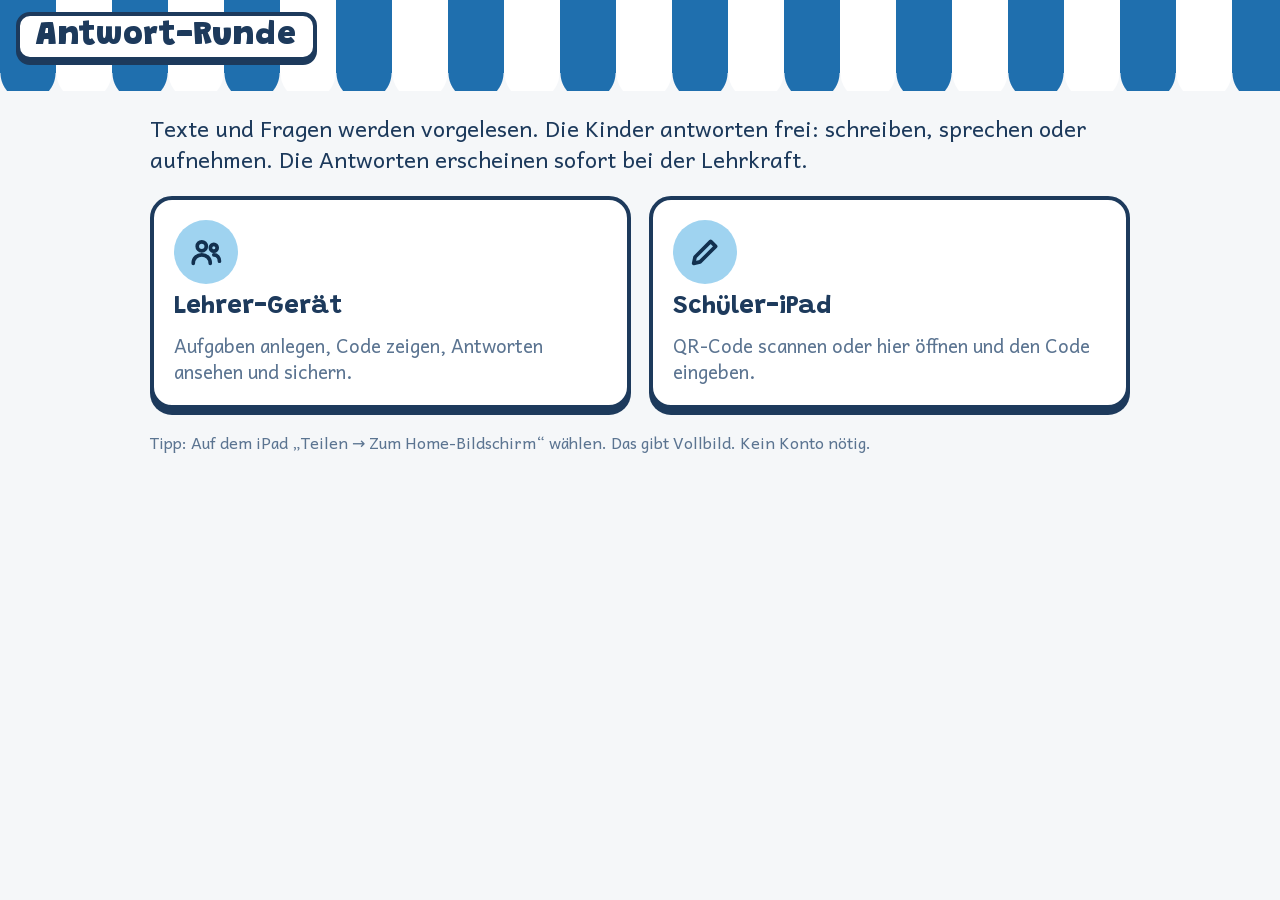
==== index.html @ 0a2cebd7 "Kinder neu zuordnen: Zusammenführen und 'Ist wieder', Hinweis auf fehlende Klarnamen Co-Authored-By:" ====
<!doctype html>
<html lang="de">
<head>
<meta charset="utf-8">
<meta name="viewport" content="width=device-width, initial-scale=1, viewport-fit=cover">
<meta name="apple-mobile-web-app-capable" content="yes">
<meta http-equiv="Content-Security-Policy" content="default-src 'self'; script-src 'self'; style-src 'self' 'unsafe-inline'; img-src 'self' data: blob:; media-src 'self' blob:; font-src 'self'; connect-src 'self' https://0.peerjs.com wss://0.peerjs.com; object-src 'none'; base-uri 'none'; form-action 'none'">
<meta name="referrer" content="no-referrer">
<title>Antwort-Runde</title>
<link rel="stylesheet" href="css/style.css?v=12">
</head>
<body>
<header class="markise"><div class="kopf"><h1 class="schild-titel">Antwort-Runde</h1></div></header>
<main>
  <p style="margin:0;font-size:22px">Texte und Fragen werden vorgelesen. Die Kinder antworten frei: schreiben, sprechen oder aufnehmen. Die Antworten erscheinen sofort bei der Lehrkraft.</p>
  <div class="kacheln">
    <a class="kachel" href="lehrer.html"><div class="bild" data-ic="users"></div><h2>Lehrer-Gerät</h2><div class="muted">Aufgaben anlegen, Code zeigen, Antworten ansehen und sichern.</div></a>
    <a class="kachel" href="schueler.html"><div class="bild" data-ic="pen"></div><h2>Schüler-iPad</h2><div class="muted">QR-Code scannen oder hier öffnen und den Code eingeben.</div></a>
  </div>
  <p class="muted klein" style="margin:0">Tipp: Auf dem iPad „Teilen → Zum Home-Bildschirm“ wählen. Das gibt Vollbild. Kein Konto nötig.</p>
</main>
<script src="js/common.js?v=12"></script>
</body>
</html>
---- css/style.css ----
/* Antwort-Runde: Gestaltung angelehnt an Kirmes-Kiosk (München 1972, Otl Aicher):
   helle, heitere Farben, flache Flächen, Dunkelblau statt Schwarz, Markise, Schilder, kräftige Knöpfe.
   Schriften liegen lokal in schriften/ (SIL Open Font License). */
@font-face { font-family: "Andika"; font-weight: 400; font-display: swap; src: url("../schriften/andika-400.woff2") format("woff2"); }
@font-face { font-family: "Andika"; font-weight: 700; font-display: swap; src: url("../schriften/andika-700.woff2") format("woff2"); }
@font-face { font-family: "Grandstander"; font-weight: 700 900; font-display: swap; src: url("../schriften/grandstander.woff2") format("woff2"); }

:root {
  --blau: #3d9ad6; --hellblau: #9fd3f0; --gruen: #2f9e55; --gelb: #ffd200; --orange: #f39325;
  --himmel: #f5f7f9; --tresen: #ffffff; --flaeche: #eef1f4;
  --holz: #1d3a5c; --holz-hell: #5b7491;
  --markise: #1f6fae; --auf-markise: #ffffff;
  --senf: #9fd3f0; --auf-senf: #12304f;
  --gut: #2f9e55; --gut-hell: #e3f3e8; --gut-dunkel: #1d5e25;
  --hm: #c76f0a; --hm-hell: #fdf0dc;
  --bad: #c0392b;
  --linie: #dfe5ec;
  --schrift: "Andika", system-ui, sans-serif;
  --anzeige: "Grandstander", "Helvetica Neue", Helvetica, Arial, system-ui, sans-serif;
  color-scheme: light;
}
@media (prefers-color-scheme: dark) {
  :root:not([data-theme="light"]) {
    --himmel: #121c27; --tresen: #1b2735; --flaeche: #243345; --holz: #e8f0f7; --holz-hell: #9fb3c8;
    --markise: #2c6fa6; --senf: #9fd3f0; --auf-senf: #12304f;
    --gut: #45b86b; --gut-hell: #17331f; --gut-dunkel: #1d5e25; --hm: #f3a24a; --hm-hell: #3a2914; --bad: #ff8a7a; --linie: #2c3d50; color-scheme: dark;
  }
}

* { box-sizing: border-box; -webkit-tap-highlight-color: transparent; }
html, body { margin: 0; }
body {
  background: var(--himmel); color: var(--holz);
  font-family: var(--schrift); font-size: 19px; line-height: 1.4;
  padding-left: max(16px, env(safe-area-inset-left, 0px));
  padding-right: max(16px, env(safe-area-inset-right, 0px));
  padding-bottom: 48px;
}
[hidden] { display: none !important; }
h1, h2, h3 { font-family: var(--anzeige); margin: 0; line-height: 1.2; }
button { font: inherit; color: inherit; cursor: pointer; }
button:focus-visible, select:focus-visible, input:focus-visible, textarea:focus-visible { outline: 4px solid var(--senf); outline-offset: 3px; }
.muted { color: var(--holz-hell); }
.klein { font-size: 16px; }
svg.ic { width: 1.25em; height: 1.25em; flex: none; fill: none; stroke: currentColor; stroke-width: 2.6; stroke-linecap: round; stroke-linejoin: round; vertical-align: -.2em; }
svg.ic .f { fill: currentColor; stroke: none; }

/* ---------- Markise und Kopf ---------- */
.markise {
  margin-left: calc(-1 * max(16px, env(safe-area-inset-left, 0px)));
  margin-right: calc(-1 * max(16px, env(safe-area-inset-right, 0px)));
  padding-top: env(safe-area-inset-top, 0px);
  background: repeating-linear-gradient(90deg, var(--markise) 0 56px, #fff 56px 112px);
  position: relative;
}
.markise::after {
  content: ""; position: absolute; left: 0; right: 0; bottom: -18px; height: 18px;
  background: radial-gradient(circle at 28px 0, var(--markise) 27px, transparent 28px) 0 0 / 112px 18px repeat-x,
              radial-gradient(circle at 84px 0, #fff 27px, transparent 28px) 0 0 / 112px 18px repeat-x;
}
.kopf { display: flex; align-items: center; gap: 10px; flex-wrap: wrap; padding: 12px max(16px, env(safe-area-inset-right, 0px)) 12px max(16px, env(safe-area-inset-left, 0px)); }
.kopf .platz { flex: 1; }
.schild-titel {
  font-weight: 900; font-size: clamp(22px, 4.5vw, 34px); letter-spacing: .02em;
  background: var(--tresen); color: var(--holz); border: 4px solid var(--holz); border-radius: 14px;
  padding: 0 16px; box-shadow: 0 4px 0 var(--holz); margin: 0;
}
.rundknopf {
  width: 54px; height: 54px; border-radius: 50%; border: 3px solid var(--holz);
  background: var(--tresen); display: grid; place-items: center; box-shadow: 0 3px 0 var(--holz); padding: 0;
}
.rundknopf svg.ic { width: 28px; height: 28px; }
.rundknopf:active, .mittelknopf:active { transform: translateY(2px); box-shadow: 0 1px 0 var(--holz); }

main { max-width: 980px; margin: 40px auto 0; display: grid; gap: 22px; }

/* ---------- Knöpfe ---------- */
.mittelknopf {
  display: inline-flex; align-items: center; justify-content: center; gap: 8px;
  border: 3px solid var(--holz); background: var(--tresen); border-radius: 14px; padding: 8px 16px;
  font-weight: 700; font-size: 17px; min-height: 48px; box-shadow: 0 3px 0 var(--holz);
}
.mittelknopf.primaer { background: var(--senf); color: var(--auf-senf); }
.mittelknopf.warnung { border-color: var(--bad); color: var(--bad); box-shadow: 0 3px 0 var(--bad); }
.mittelknopf.klein { min-height: 40px; padding: 4px 12px; font-size: 16px; border-radius: 12px; }
.mittelknopf:disabled { opacity: .4; box-shadow: none; }
.grossknopf {
  display: flex; align-items: center; justify-content: center; gap: 14px; width: 100%;
  min-height: 76px; padding: 12px 24px; border-radius: 20px; border: 4px solid var(--holz);
  background: var(--senf); color: var(--auf-senf); font-family: var(--anzeige); font-weight: 900; font-size: 26px;
  box-shadow: 0 6px 0 var(--holz); text-align: center;
}
.grossknopf svg.ic { width: 38px; height: 38px; }
.grossknopf:active { transform: translateY(4px); box-shadow: 0 2px 0 var(--holz); }
.grossknopf.weiter { background: var(--gut); color: #fff; border-color: var(--gut); box-shadow: 0 6px 0 var(--gut-dunkel); }
.grossknopf.weiter:active { box-shadow: 0 2px 0 var(--gut-dunkel); }
.grossknopf.leise { background: var(--tresen); color: var(--holz); font-size: 21px; min-height: 64px; }
.grossknopf.aufnahme { background: var(--bad); border-color: var(--bad); color: #fff; box-shadow: 0 6px 0 #7d2218; animation: puls 1.2s infinite; }
.grossknopf:disabled { opacity: .5; box-shadow: none; transform: none; }
@keyframes puls { 50% { opacity: .75; } }
.knopfreihe { display: flex; gap: 14px; flex-wrap: wrap; }
.knopfreihe > * { flex: 1 1 220px; }
.reihe { display: flex; align-items: center; gap: 10px; flex-wrap: wrap; }
.reihe .platz { flex: 1; }

/* ---------- Felder ---------- */
input, select, textarea {
  font: inherit; font-weight: 400; background: var(--tresen); color: var(--holz); border: 3px solid var(--holz-hell); border-radius: 12px; padding: 10px 12px; max-width: 100%;
}
input, select { min-height: 48px; }
textarea { width: 100%; resize: vertical; min-height: 96px; line-height: 1.4; }
label.feld { display: grid; gap: 4px; font-size: 16px; color: var(--holz-hell); font-weight: 700; }
.schalter { display: flex; align-items: center; gap: 12px; min-height: 48px; }
.schalter input { width: 28px; height: 28px; min-height: 0; accent-color: var(--markise); }
.seg { display: inline-flex; border: 3px solid var(--holz); border-radius: 14px; overflow: hidden; background: var(--tresen); }
.seg button { border: 0; background: transparent; padding: 8px 16px; font-weight: 700; min-height: 46px; }
.seg button.an { background: var(--senf); color: var(--auf-senf); }

/* ---------- Karten ---------- */
.tresen { background: var(--tresen); border: 4px solid var(--holz); border-radius: 22px; padding: 18px; display: grid; gap: 14px; box-shadow: 0 6px 0 var(--holz); }
.schritt { background: var(--tresen); border: 3px solid var(--linie); border-radius: 20px; padding: 16px; display: grid; gap: 12px; }
.abschnitt-kopf { display: flex; align-items: center; gap: 10px; flex-wrap: wrap; }
.abschnitt-kopf h2 { font-size: 24px; flex: 1; min-width: 0; }
.nr {
  flex: none; width: 40px; height: 40px; border-radius: 50%; background: var(--senf); color: var(--auf-senf);
  display: grid; place-items: center; font-family: var(--anzeige); font-weight: 900; font-size: 21px;
}
.marke { display: inline-block; padding: 1px 10px; border-radius: 99px; background: var(--flaeche); font-size: 15px; font-weight: 700; white-space: nowrap; }
.marke.gut { background: var(--gut-hell); color: var(--gut); }
.dot { display: inline-block; flex: none; width: 12px; height: 12px; border-radius: 50%; background: var(--holz-hell); }
.dot.ok { background: var(--gut); } .dot.warn { background: var(--orange); } .dot.bad { background: var(--bad); }
.leer { color: var(--holz-hell); margin: 0; }
.balken { height: 12px; background: var(--flaeche); border-radius: 99px; overflow: hidden; }
.balken > i { display: block; height: 100%; background: var(--gut); width: 0; transition: width .3s; }

/* ---------- Reiter (Lehrer) ---------- */
.reiter { display: grid; grid-template-columns: repeat(3, 1fr); gap: 10px; }
.reiter button {
  display: flex; align-items: center; justify-content: center; gap: 10px; min-height: 60px; padding: 6px 10px;
  border: 3px solid var(--holz); border-radius: 16px; background: var(--tresen); font-family: var(--anzeige); font-weight: 900; font-size: 20px; box-shadow: 0 4px 0 var(--holz);
}
.reiter button .nr { width: 32px; height: 32px; font-size: 17px; background: var(--flaeche); }
.reiter button.an { background: var(--senf); color: var(--auf-senf); }
.reiter button.an .nr { background: var(--holz); color: #fff; }
.reiter button:active { transform: translateY(3px); box-shadow: 0 1px 0 var(--holz); }
@media (max-width: 560px) { .reiter button { font-size: 16px; flex-direction: column; gap: 2px; min-height: 66px; } }

/* ---------- Aufgabenliste (Lehrer) ---------- */
.liste { display: grid; gap: 10px; }
.zeile { background: var(--tresen); border: 3px solid var(--linie); border-radius: 18px; overflow: hidden; }
.zeile.offen { border-color: var(--holz); }
.zeile > .kopfzeile { display: flex; align-items: center; gap: 12px; width: 100%; padding: 12px 14px; background: none; border: 0; text-align: left; min-height: 66px; }
.zeile .vorschau { flex: 1; min-width: 0; overflow: hidden; text-overflow: ellipsis; white-space: nowrap; font-weight: 700; }
.zeile .vorschau.leer { font-weight: 400; }
.zeile .dreh { transition: transform .15s; }
.zeile.offen .dreh { transform: rotate(180deg); }
.zeile .inhalt { padding: 4px 14px 16px; display: grid; gap: 12px; border-top: 3px solid var(--linie); padding-top: 14px; }
.stimme { display: grid; gap: 8px; padding: 12px; border-radius: 14px; background: var(--flaeche); }
.stimme audio { width: 100%; max-width: 420px; height: 40px; }

/* ---------- Durchführen (Lehrer) ---------- */
.nummern { display: flex; gap: 8px; flex-wrap: wrap; }
.nummern button {
  width: 52px; height: 52px; border-radius: 50%; border: 3px solid var(--holz-hell); background: var(--tresen);
  font-family: var(--anzeige); font-weight: 900; font-size: 20px; position: relative; padding: 0;
}
.nummern button.zeigt { border-color: var(--holz); background: var(--senf); color: var(--auf-senf); box-shadow: 0 3px 0 var(--holz); }
.nummern button.frei { border-color: var(--gut); }
.nummern button.frei::after { content: ""; position: absolute; right: -2px; top: -2px; width: 14px; height: 14px; border-radius: 50%; background: var(--gut); border: 2px solid var(--tresen); }
.aufgabe-ansicht { display: grid; gap: 6px; }
.aufgabe-ansicht .t { margin: 0; white-space: pre-wrap; }
.aufgabe-ansicht .q { margin: 0; font-family: var(--anzeige); font-weight: 700; font-size: 24px; line-height: 1.3; white-space: pre-wrap; }
.status-zeile { display: flex; align-items: center; gap: 10px; flex-wrap: wrap; font-weight: 700; }
.chips { display: flex; flex-wrap: wrap; gap: 6px; }
.chip { display: inline-flex; align-items: center; gap: 6px; padding: 2px 12px 2px 8px; border-radius: 99px; background: var(--flaeche); font-size: 16px; }
.chip i { width: 12px; height: 12px; border-radius: 50%; display: block; }

.antwort { border: 3px solid var(--linie); border-radius: 16px; padding: 12px 14px; display: grid; gap: 6px; background: var(--tresen); }
.antwort .wer { display: flex; align-items: center; gap: 8px; flex-wrap: wrap; font-weight: 700; }
.antwort .wer i { width: 14px; height: 14px; border-radius: 50%; display: block; }
.antwort .zeit { font-weight: 400; color: var(--holz-hell); font-size: 15px; }
.antwort .text { white-space: pre-wrap; font-size: 21px; margin: 0; }
.antwort audio { width: 100%; max-width: 440px; height: 40px; }
.antwort.neu { animation: huepfen .6s ease-out; }
@keyframes huepfen { 0% { transform: scale(.96); background: var(--hm-hell); } 100% { transform: scale(1); } }

/* ---------- Dialoge ---------- */
dialog { border: 4px solid var(--holz); border-radius: 22px; background: var(--tresen); color: var(--holz); width: min(640px, calc(100vw - 24px)); max-height: calc(100dvh - 24px); padding: 0; }
dialog::backdrop { background: rgba(10, 20, 35, .55); }
.dialog-kopf { position: sticky; top: 0; z-index: 2; display: flex; align-items: center; gap: 12px; background: var(--tresen); border-bottom: 3px solid var(--linie); padding: 12px 16px; }
.dialog-kopf h2 { flex: 1; font-size: 24px; }
.dialog-inhalt { padding: 16px; display: grid; gap: 16px; }
.qr-gross { display: grid; justify-items: center; gap: 12px; text-align: center; }
.qr-gross canvas { width: min(300px, 70vw); height: auto; aspect-ratio: 1; border: 3px solid var(--holz); border-radius: 12px; image-rendering: pixelated; }
.code-gross { font-family: var(--anzeige); font-weight: 900; font-size: clamp(48px, 14vw, 84px); letter-spacing: .14em; line-height: 1; padding-left: .14em; }
.kind-zeile { display: flex; align-items: center; gap: 10px; flex-wrap: wrap; }
.kind-zeile select { flex: 1 1 100%; min-height: 40px; font-size: 15px; }
.kind-zeile .n { flex: 1; min-width: 0; font-weight: 700; }
.kind-zeile input { width: 180px; }
@media (max-width: 520px) { .kind-zeile { flex-wrap: wrap; } .kind-zeile input { width: 100%; } }

.hinweis { display: flex; gap: 10px; align-items: flex-start; padding: 10px 12px; border-radius: 14px; border: 3px solid var(--gut); background: var(--gut-hell); font-size: 16px; line-height: 1.35; }
.hinweis svg.ic { width: 26px; height: 26px; margin-top: 1px; }
.hinweis > span:first-child { flex: none; display: inline-flex; }
.hinweis.warn { border-color: var(--hm); background: var(--hm-hell); }
.hinweis b { font-weight: 700; }
h3.privat { display: flex; align-items: center; gap: 8px; margin-top: 8px; }
h3.privat svg.ic { width: 28px; height: 28px; color: var(--gut); }
.dialog-inhalt h3 { font-size: 20px; }
.feld > .hinweis, .feld > div > .hinweis { margin-top: 6px; }

/* ---------- Startseite ---------- */
.kacheln { display: grid; grid-template-columns: repeat(auto-fit, minmax(260px, 1fr)); gap: 18px; }
.kachel { display: grid; gap: 8px; text-decoration: none; color: inherit; background: var(--tresen); border: 4px solid var(--holz); border-radius: 22px; padding: 20px; box-shadow: 0 6px 0 var(--holz); }
.kachel:active { transform: translateY(4px); box-shadow: 0 2px 0 var(--holz); }
.kachel .bild { width: 64px; height: 64px; border-radius: 50%; background: var(--senf); color: var(--auf-senf); display: grid; place-items: center; }
.kachel .bild svg.ic { width: 34px; height: 34px; }
.kachel h2 { font-size: 26px; }

/* ---------- Schüler ---------- */
.kind { max-width: 780px; margin: 40px auto 0; display: grid; gap: 20px; }
.kind .kopf { padding-top: 8px; padding-bottom: 8px; }
.name-schild { background: #fff; color: var(--holz); border: 3px solid var(--holz); border-radius: 8px; padding: 2px 14px; font-weight: 700; font-size: 17px; box-shadow: 2px 3px 0 rgba(0,0,0,.2); }
.fortschritt { display: flex; align-items: center; gap: 12px; flex-wrap: wrap; justify-content: space-between; font-size: 18px; }
.punkte { display: flex; gap: 6px; flex-wrap: wrap; }
.punkt { width: 20px; height: 20px; border-radius: 50%; border: 3px solid var(--holz-hell); background: var(--tresen); }
.punkt.jetzt { border-color: var(--holz); background: var(--senf); }
.punkt.fertig { border-color: var(--gut); background: var(--gut); }
.aufgabe-karte .t { margin: 0; font-size: 24px; line-height: 1.5; white-space: pre-wrap; }
.aufgabe-karte .q { margin: 0; font-family: var(--anzeige); font-weight: 800; font-size: clamp(26px, 5vw, 34px); line-height: 1.3; white-space: pre-wrap; text-wrap: balance; }
.kind textarea { font-size: 24px; min-height: 160px; border-radius: 16px; border-color: var(--holz); }
.aufnahme-box { display: grid; gap: 10px; }
.aufnahme-box audio { width: 100%; }
.meldung { border-radius: 18px; padding: 14px 16px; display: flex; gap: 12px; align-items: center; font-weight: 700; font-size: 20px; }
.meldung.gut { background: var(--gut-hell); border: 3px solid var(--gut); }
.meldung.warte { background: var(--hm-hell); border: 3px solid var(--hm); }
.meldung svg.ic { width: 34px; height: 34px; flex: none; }
.warten { text-align: center; display: grid; gap: 14px; justify-items: center; padding: 40px 10px; }
.warten .bild { width: 110px; height: 110px; border-radius: 50%; background: var(--senf); color: var(--auf-senf); display: grid; place-items: center; }
.warten .bild svg.ic { width: 56px; height: 56px; }
.warten h2 { font-size: clamp(30px, 6vw, 42px); }
.namensschild { display: inline-block; background: #fff; color: var(--holz); border: 4px solid var(--holz); border-radius: 10px; padding: 8px 24px; font-family: var(--anzeige); font-weight: 900; font-size: clamp(26px, 6vw, 38px); box-shadow: 3px 4px 0 rgba(0,0,0,.2); }
.status {
  position: fixed; right: max(10px, env(safe-area-inset-right, 0px)); bottom: max(10px, env(safe-area-inset-bottom, 0px));
  background: var(--tresen); border: 2px solid var(--linie); border-radius: 99px; padding: 2px 12px; font-size: 14px; display: flex; gap: 8px; align-items: center; color: var(--holz-hell);
}

@media (max-width: 520px) { body { font-size: 18px; } .grossknopf { font-size: 22px; min-height: 70px; } }
@media (prefers-reduced-motion: reduce) { .antwort.neu, .grossknopf.aufnahme { animation: none; } }

/* ---------- Schüler: alles auf einem Bildschirm, ohne Scrollen ---------- */
body.kidpage { height: 100vh; height: 100dvh; display: flex; flex-direction: column; overflow: hidden; padding-bottom: 0; }
.status-kopf { background: var(--tresen); border: 3px solid var(--holz); border-radius: 99px; padding: 0 12px; font-size: 15px; display: inline-flex; gap: 8px; align-items: center; min-height: 34px; }
.kidpage .markise { flex: none; }
.kidpage .kopf { padding-top: 6px; padding-bottom: 6px; }
.kidpage .schild-titel { font-size: clamp(20px, 3.6vw, 28px); }
.kidpage .kind { flex: 1; min-height: 0; width: 100%; margin: 26px auto 0; gap: 10px; display: flex; flex-direction: column; padding-bottom: max(12px, env(safe-area-inset-bottom, 0px)); }
.kidpage .kind > .warten { margin: auto; }
.kidpage .fortschritt { flex: none; flex-wrap: nowrap; justify-content: flex-start; gap: 10px; font-size: 17px; }
.kidpage .fortschritt .grow { flex: 1; min-width: 0; }
.rundknopf.klein { width: 44px; height: 44px; flex: none; }
.rundknopf:disabled { opacity: .35; box-shadow: none; }
.bildschirm { flex: 1; min-height: 0; display: grid; grid-template-columns: minmax(0, 1fr); grid-template-rows: minmax(0, 1fr) minmax(0, 1.25fr); gap: 12px; }
.s-frage, .s-antwort { min-height: 0; display: flex; flex-direction: column; gap: 10px; }
.s-frage .aufgabe-karte { flex: 1; min-height: 0; overflow: auto; align-content: start; padding: 14px 16px; gap: 8px; }
.aufgabe-karte .t { font-size: clamp(19px, 2.6vw, 24px); }
.aufgabe-karte .q { font-size: clamp(22px, 3.4vw, 30px); }
.s-antwort textarea { flex: 1; min-height: 70px; resize: none; font-size: clamp(19px, 2.8vw, 24px); }
.kind .grossknopf { min-height: 58px; padding: 8px 16px; font-size: clamp(18px, 2.6vw, 22px); border-radius: 16px; box-shadow: 0 4px 0 var(--holz); gap: 10px; }
.kind .grossknopf.weiter { box-shadow: 0 4px 0 var(--gut-dunkel); }
.kind .grossknopf.aufnahme { box-shadow: 0 4px 0 #7d2218; }
.kind .grossknopf svg.ic { width: 28px; height: 28px; }
.werkzeuge { display: flex; gap: 10px; flex: none; flex-wrap: wrap; }
.werkzeuge > * { flex: 1 1 150px; min-width: 0; }
.aufnahme-box { display: flex; flex-wrap: wrap; gap: 8px; align-items: center; }
.aufnahme-box audio { flex: 1 1 160px; min-width: 0; height: 44px; }
.aufnahme-box .grossknopf { flex: 1 1 150px; }
.aufnahme-box.voll { flex: 1; align-content: center; }
.aufnahme-box.voll .grossknopf { min-height: 110px; }
#sendSt { flex: none; min-height: 46px; display: flex; align-items: center; }
#sendSt .meldung { width: 100%; padding: 6px 12px; font-size: 17px; border-width: 2px; }
#sendSt .meldung svg.ic { width: 26px; height: 26px; }
.hinweis-klein { margin: 0; text-align: center; width: 100%; }
/* Querformat: Frage links, Antwort rechts */
@media (orientation: landscape) and (min-width: 720px) {
  .bildschirm { grid-template-columns: minmax(0, 1fr) minmax(0, 1fr); grid-template-rows: minmax(0, 1fr); gap: 16px; }
}
.aufgabe-bild { min-height: 0; display: grid; justify-items: center; }
.aufgabe-bild img { max-width: 100%; max-height: 38dvh; object-fit: contain; border-radius: 12px; }
.foto-klein { height: 52px; width: auto; max-width: 90px; border-radius: 8px; border: 3px solid var(--holz); object-fit: cover; }
.vorschau-bild { max-width: 100%; max-height: 220px; width: auto; border-radius: 12px; border: 3px solid var(--linie); justify-self: start; }
.antwort img.foto { max-width: min(100%, 320px); max-height: 240px; border-radius: 12px; border: 3px solid var(--linie); cursor: zoom-in; justify-self: start; }
.antwort .zeit { margin-left: auto; }
@media (max-height: 640px) { .kidpage .kind { margin-top: 22px; } .kind .grossknopf { min-height: 50px; } }
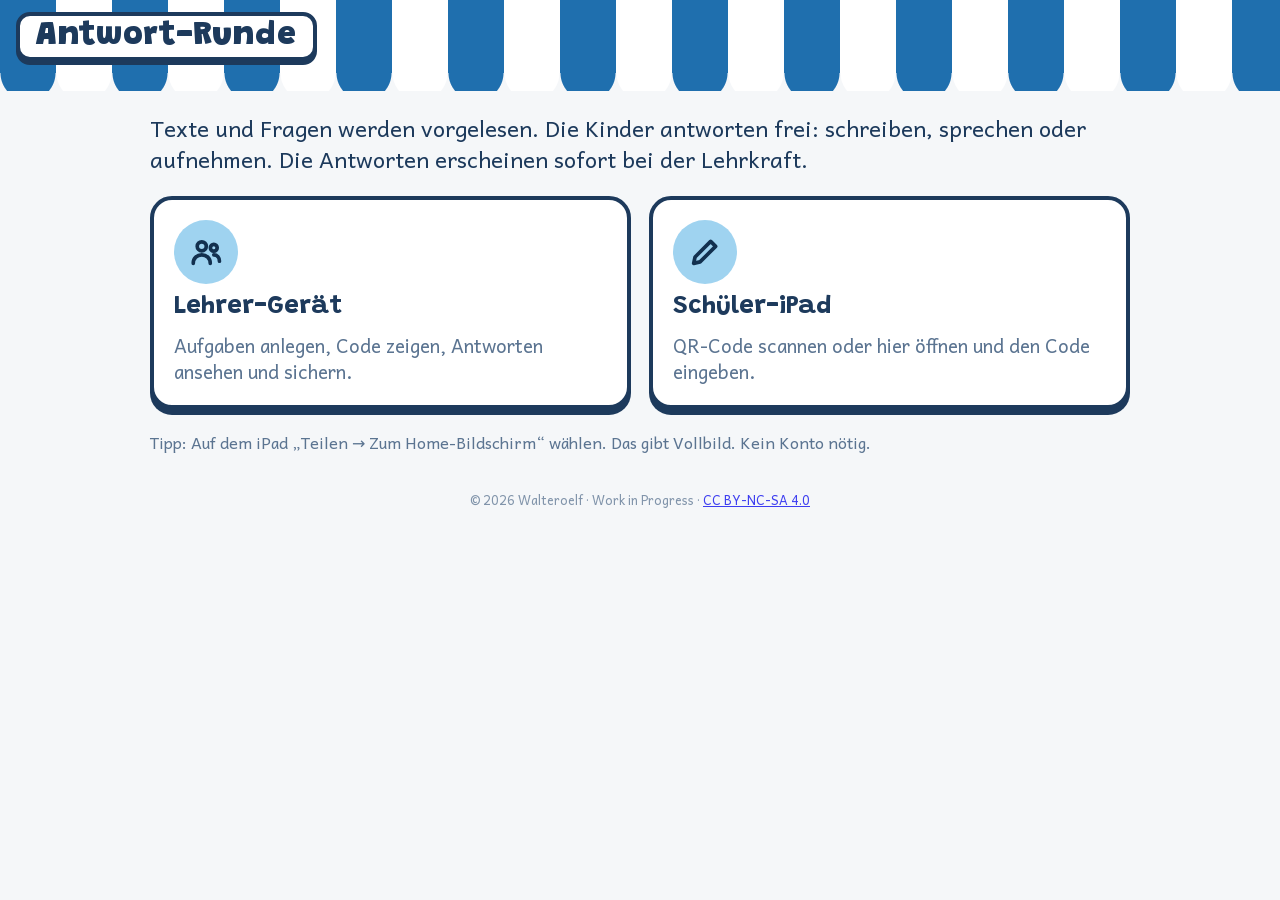
==== commit e4510104: "Lizenz CC BY-NC-SA 4.0 und Copyright-Zeile Co-Authored-By: Claude Sonnet 5.5 <noreply@anthropic.com>" ====
--- a/index.html
+++ b/index.html
@@ -7,7 +7,7 @@
 <meta http-equiv="Content-Security-Policy" content="default-src 'self'; script-src 'self'; style-src 'self' 'unsafe-inline'; img-src 'self' data: blob:; media-src 'self' blob:; font-src 'self'; connect-src 'self' https://0.peerjs.com wss://0.peerjs.com; object-src 'none'; base-uri 'none'; form-action 'none'">
 <meta name="referrer" content="no-referrer">
 <title>Antwort-Runde</title>
-<link rel="stylesheet" href="css/style.css?v=12">
+<link rel="stylesheet" href="css/style.css?v=13">
 </head>
 <body>
 <header class="markise"><div class="kopf"><h1 class="schild-titel">Antwort-Runde</h1></div></header>
@@ -18,7 +18,8 @@
     <a class="kachel" href="schueler.html"><div class="bild" data-ic="pen"></div><h2>Schüler-iPad</h2><div class="muted">QR-Code scannen oder hier öffnen und den Code eingeben.</div></a>
   </div>
   <p class="muted klein" style="margin:0">Tipp: Auf dem iPad „Teilen → Zum Home-Bildschirm“ wählen. Das gibt Vollbild. Kein Konto nötig.</p>
+  <p class="muted klein" style="margin:16px 0 0;font-size:.8rem;opacity:.75;text-align:center;line-height:1.4">© 2026 Walteroelf · Work in Progress · <a href="https://github.com/Walteroelf/Antwort-Runde/blob/main/LICENSE.md" target="_blank" rel="noopener">CC BY-NC-SA 4.0</a></p>
 </main>
-<script src="js/common.js?v=12"></script>
+<script src="js/common.js?v=13"></script>
 </body>
 </html>
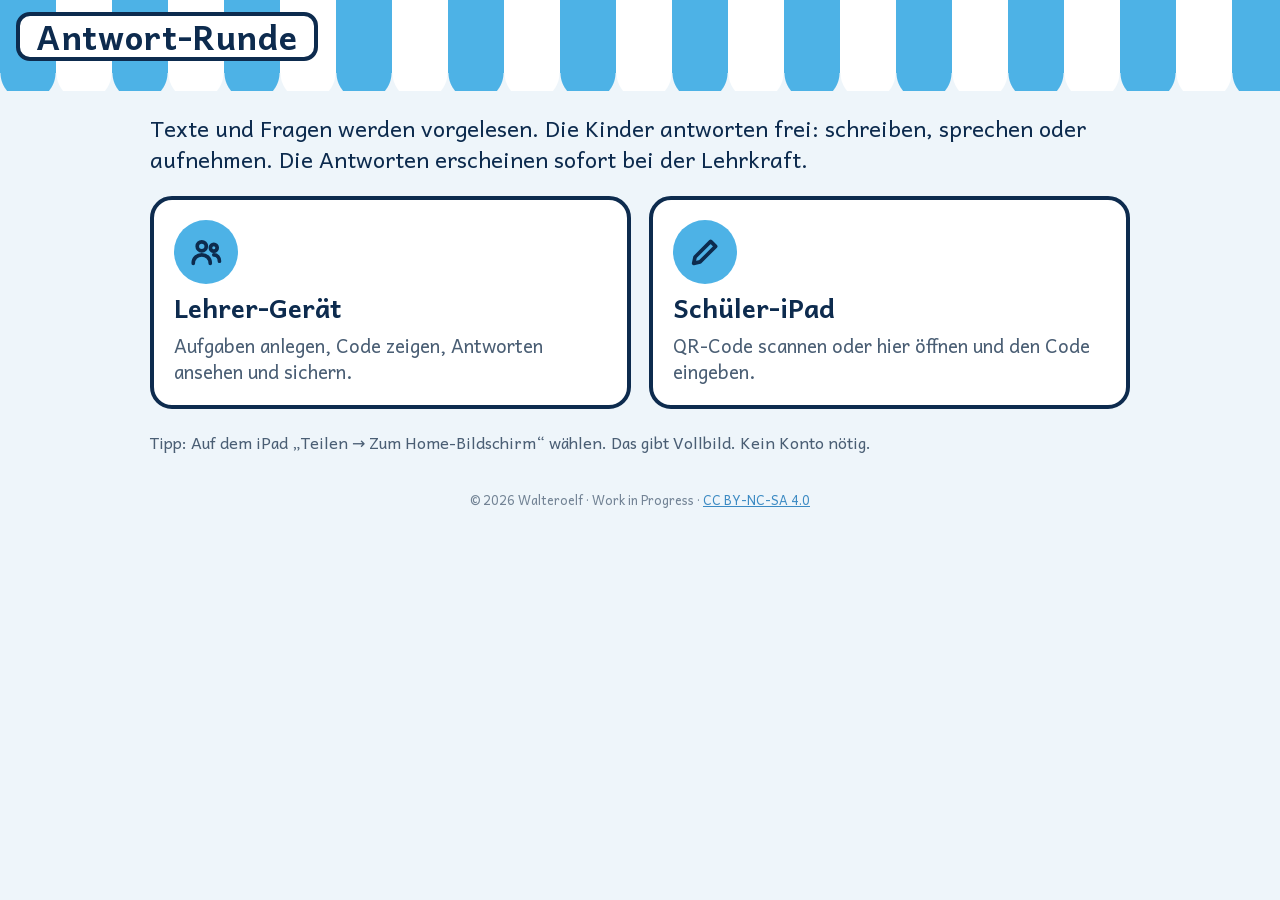
==== commit d16d2428: "Gemeinsames Olympia-72-Design übernehmen design.css (Version 2) und DESIGN.md wie in den anderen App" ====
--- a/index.html
+++ b/index.html
@@ -7,7 +7,8 @@
 <meta http-equiv="Content-Security-Policy" content="default-src 'self'; script-src 'self'; style-src 'self' 'unsafe-inline'; img-src 'self' data: blob:; media-src 'self' blob:; font-src 'self'; connect-src 'self' https://0.peerjs.com wss://0.peerjs.com; object-src 'none'; base-uri 'none'; form-action 'none'">
 <meta name="referrer" content="no-referrer">
 <title>Antwort-Runde</title>
-<link rel="stylesheet" href="css/style.css?v=13">
+<link rel="stylesheet" href="design.css?v=2">
+<link rel="stylesheet" href="css/style.css?v=16">
 </head>
 <body>
 <header class="markise"><div class="kopf"><h1 class="schild-titel">Antwort-Runde</h1></div></header>
@@ -20,6 +21,6 @@
   <p class="muted klein" style="margin:0">Tipp: Auf dem iPad „Teilen → Zum Home-Bildschirm“ wählen. Das gibt Vollbild. Kein Konto nötig.</p>
   <p class="muted klein" style="margin:16px 0 0;font-size:.8rem;opacity:.75;text-align:center;line-height:1.4">© 2026 Walteroelf · Work in Progress · <a href="https://github.com/Walteroelf/Antwort-Runde/blob/main/LICENSE.md" target="_blank" rel="noopener">CC BY-NC-SA 4.0</a></p>
 </main>
-<script src="js/common.js?v=13"></script>
+<script src="js/common.js?v=16"></script>
 </body>
 </html>
--- a/design.css
+++ b/design.css
@@ -0,0 +1,136 @@
+/* ==========================================================================
+   Gemeinsames Design der Unterrichts-Apps (Förderschule KME)
+   Farben angelehnt an Olympia München 1972 (Otl Aicher):
+   sieben Farben plus Weiß, kein Rot, kein Schwarz. Regeln: DESIGN.md
+   Diese Datei ist in allen Apps gleich. App-eigenes gehört in style.css.
+   Version 2 (Fachfarben, App-Akzent)
+   ========================================================================== */
+
+:root {
+  /* Palette */
+  --hellblau:    #4DB2E6;  /* Hauptfarbe, Hauptknopf */
+  --blau:        #0067B1;  /* nur Schrift, Links, Linien, Symbole auf Weiß, nie als Fläche */
+  --gruen:       #46A84A;  /* „Richtig“, Weiter */
+  --hellgruen:   #A6D27A;
+  --gelb:        #FFD100;  /* Hinweis, Markierung, Fokus */
+  --orange:      #F39200;  /* „Schau noch mal“ */
+  --silber:      #B9C1C8;
+  --weiss:       #FFFFFF;
+  --dunkelblau:  #0D2B4E;  /* Schrift statt Schwarz, auf jeder Farbfläche */
+
+  /* Fachfarben als Signal im Stundenplan. Nur als Fläche mit dunkelblauer Schrift.
+     Deutsch ist ein warmes Zinnoberrot, kein Signalrot (4,7 : 1 mit Dunkelblau). */
+  --fach-deutsch: #EF6B45;
+  --fach-mathe:   var(--hellblau);
+
+  /* Akzent der App: Hauptknöpfe, Auswahl. Standard Hellblau, eine App kann ihre Fachfarbe setzen. */
+  --app-akzent:  var(--hellblau);
+
+  /* dunklere Töne für farbige Schrift auf Weiß */
+  --gruen-text:  #1E6B2A;
+  --orange-text: #9A4F00;
+
+  /* Rollen (wechseln im Dunkelmodus) */
+  --hg:          #EEF5FA;  /* Seitenhintergrund */
+  --karte:       #FFFFFF;  /* Karten, Fenster */
+  --flaeche-2:   #DCE7F0;  /* Reiterleiste, leise Flächen */
+  --auswahl:     #DCEFFA;  /* ausgewählte Karte */
+  --text:        var(--dunkelblau);
+  --leise:       #4A5E74;  /* Nebentext, 6,1 : 1 auf --hg */
+  --linie:       #D5DEE6;  /* Trennlinien (nur Deko) */
+  --rand:        #6E8094;  /* Ränder von Eingabefeldern und Schaltern, mind. 3 : 1 */
+  --akzent-text: var(--blau);
+  --hinweis-text: var(--orange-text);
+
+  /* Schrift */
+  --schrift: "Andika", system-ui, -apple-system, sans-serif;
+  --gr-1: 18px;
+  --gr-2: 22px;
+  --gr-3: 28px;
+  --gr-4: 36px;
+
+  /* Abstände (8er-Raster) */
+  --a-1: 8px;
+  --a-2: 16px;
+  --a-3: 24px;
+  --a-4: 32px;
+
+  /* Formen */
+  --rundung: 12px;
+  --rundung-gross: 20px;
+  --knopf-hoehe: 56px;
+  --rand-breite: 2px;
+
+  color-scheme: light dark;
+}
+
+@media (prefers-color-scheme: dark) {
+  :root {
+    --hg:          #0B1A2C;
+    --karte:       #13263D;
+    --flaeche-2:   #1B3350;
+    --auswahl:     #18395A;
+    --text:        #E8F1F8;
+    --leise:       #A9BCCF;
+    --linie:       #24405F;
+    --rand:        #6F86A0;
+    --akzent-text: var(--hellblau);
+    --hinweis-text: var(--orange);
+  }
+}
+
+/* ---------- Grundlage ---------- */
+*, *::before, *::after { box-sizing: border-box; }
+html, body { margin: 0; }
+body {
+  font-family: var(--schrift);
+  font-size: var(--gr-1);
+  line-height: 1.4;
+  color: var(--text);
+  -webkit-text-size-adjust: 100%;
+}
+button, input, select, textarea { font: inherit; color: inherit; }
+button { cursor: pointer; }
+button:disabled { opacity: 0.45; cursor: not-allowed; }
+a { color: var(--akzent-text); }
+
+/* Fokus-Rahmen für Taster und Tastatur: Gelb innen, Dunkelblau außen, auf jeder Farbe sichtbar */
+:focus-visible {
+  outline: 4px solid var(--gelb);
+  outline-offset: 0;
+  box-shadow: 0 0 0 7px var(--dunkelblau);
+}
+
+/* ---------- Knöpfe ---------- */
+/* Hauptknopf: Hellblau. Alle Knöpfe mit dunkelblauer Schrift, flach, ohne Schatten. */
+.knopf {
+  display: inline-flex; align-items: center; justify-content: center; gap: var(--a-1);
+  min-height: var(--knopf-hoehe);
+  padding: 0 var(--a-3);
+  border: var(--rand-breite) solid transparent;
+  border-radius: var(--rundung);
+  background: var(--app-akzent); color: var(--dunkelblau);
+  font-weight: 700; text-decoration: none;
+}
+.knopf.leise   { background: var(--karte); color: var(--text); border-color: var(--rand); }
+.knopf.gruen   { background: var(--gruen); }
+.knopf.gelb    { background: var(--gelb); }
+.knopf.orange  { background: var(--orange); }
+
+/* Symbole: eigene Linien-SVGs, Farbe = Schriftfarbe */
+.symbol {
+  width: 1.2em; height: 1.2em; flex: none; vertical-align: -0.2em;
+  fill: none; stroke: currentColor; stroke-width: 2.2; stroke-linecap: round; stroke-linejoin: round;
+}
+
+/* ---------- Ruhige Bewegung, wenn das iPad es so eingestellt hat ----------
+   Langsame Anzeigen, die etwas bedeuten (z. B. ein ablaufender Zeitbalken),
+   bekommen die Klasse .bewegung-erlaubt und laufen weiter. */
+@media (prefers-reduced-motion: reduce) {
+  *:not(.bewegung-erlaubt), *::before, *::after {
+    animation-duration: 0.01ms !important;
+    animation-iteration-count: 1 !important;
+    transition-duration: 0.01ms !important;
+    scroll-behavior: auto !important;
+  }
+}
--- a/css/style.css
+++ b/css/style.css
@@ -1,29 +1,23 @@
-/* Antwort-Runde: Gestaltung angelehnt an Kirmes-Kiosk (München 1972, Otl Aicher):
-   helle, heitere Farben, flache Flächen, Dunkelblau statt Schwarz, Markise, Schilder, kräftige Knöpfe.
-   Schriften liegen lokal in schriften/ (SIL Open Font License). */
+/* Antwort-Runde: gemeinsames Design der Unterrichts-Apps (Olympia 72, Otl Aicher).
+   Farben, Schrift und Grundregeln aus design.css, Regeln in DESIGN.md.
+   Auf jeder Farbfläche steht Dunkelblau, keine weiße Schrift, kein Rot, kein Schwarz, flach ohne Schatten.
+   Die Markise bleibt als Erkennungszeichen, jetzt in Hellblau. Hier stehen nur die Namen, die diese App zusätzlich nutzt. */
 @font-face { font-family: "Andika"; font-weight: 400; font-display: swap; src: url("../schriften/andika-400.woff2") format("woff2"); }
 @font-face { font-family: "Andika"; font-weight: 700; font-display: swap; src: url("../schriften/andika-700.woff2") format("woff2"); }
-@font-face { font-family: "Grandstander"; font-weight: 700 900; font-display: swap; src: url("../schriften/grandstander.woff2") format("woff2"); }
 
 :root {
-  --blau: #3d9ad6; --hellblau: #9fd3f0; --gruen: #2f9e55; --gelb: #ffd200; --orange: #f39325;
-  --himmel: #f5f7f9; --tresen: #ffffff; --flaeche: #eef1f4;
-  --holz: #1d3a5c; --holz-hell: #5b7491;
-  --markise: #1f6fae; --auf-markise: #ffffff;
-  --senf: #9fd3f0; --auf-senf: #12304f;
-  --gut: #2f9e55; --gut-hell: #e3f3e8; --gut-dunkel: #1d5e25;
-  --hm: #c76f0a; --hm-hell: #fdf0dc;
-  --bad: #c0392b;
-  --linie: #dfe5ec;
-  --schrift: "Andika", system-ui, sans-serif;
-  --anzeige: "Grandstander", "Helvetica Neue", Helvetica, Arial, system-ui, sans-serif;
-  color-scheme: light;
+  --himmel: var(--hg); --tresen: var(--karte); --flaeche: var(--flaeche-2);
+  --holz: var(--text); --holz-hell: var(--leise);
+  --markise: var(--hellblau);
+  --senf: var(--hellblau); --auf-senf: var(--dunkelblau);
+  --gut: var(--gruen); --gut-text: var(--gruen-text); --gut-hell: #E3F2E3;
+  --hm: var(--hinweis-text); --hm-hell: #FDEFD9;
+  --bad: var(--hinweis-text); /* Fehler zeigt Orange, kein Rot */
+  --anzeige: var(--schrift); /* Überschriften auch in Andika */
 }
 @media (prefers-color-scheme: dark) {
   :root:not([data-theme="light"]) {
-    --himmel: #121c27; --tresen: #1b2735; --flaeche: #243345; --holz: #e8f0f7; --holz-hell: #9fb3c8;
-    --markise: #2c6fa6; --senf: #9fd3f0; --auf-senf: #12304f;
-    --gut: #45b86b; --gut-hell: #17331f; --gut-dunkel: #1d5e25; --hm: #f3a24a; --hm-hell: #3a2914; --bad: #ff8a7a; --linie: #2c3d50; color-scheme: dark;
+    --gut-text: var(--hellgruen); --gut-hell: #17331F; --hm-hell: #3A2914;
   }
 }
 
@@ -39,7 +33,7 @@
 [hidden] { display: none !important; }
 h1, h2, h3 { font-family: var(--anzeige); margin: 0; line-height: 1.2; }
 button { font: inherit; color: inherit; cursor: pointer; }
-button:focus-visible, select:focus-visible, input:focus-visible, textarea:focus-visible { outline: 4px solid var(--senf); outline-offset: 3px; }
+/* Fokus-Rahmen kommt aus design.css (Gelb innen, Dunkelblau außen) */
 .muted { color: var(--holz-hell); }
 .klein { font-size: 16px; }
 svg.ic { width: 1.25em; height: 1.25em; flex: none; fill: none; stroke: currentColor; stroke-width: 2.6; stroke-linecap: round; stroke-linejoin: round; vertical-align: -.2em; }
@@ -50,27 +44,27 @@
   margin-left: calc(-1 * max(16px, env(safe-area-inset-left, 0px)));
   margin-right: calc(-1 * max(16px, env(safe-area-inset-right, 0px)));
   padding-top: env(safe-area-inset-top, 0px);
-  background: repeating-linear-gradient(90deg, var(--markise) 0 56px, #fff 56px 112px);
+  background: repeating-linear-gradient(90deg, var(--markise) 0 56px, var(--weiss) 56px 112px);
   position: relative;
 }
 .markise::after {
   content: ""; position: absolute; left: 0; right: 0; bottom: -18px; height: 18px;
   background: radial-gradient(circle at 28px 0, var(--markise) 27px, transparent 28px) 0 0 / 112px 18px repeat-x,
-              radial-gradient(circle at 84px 0, #fff 27px, transparent 28px) 0 0 / 112px 18px repeat-x;
+              radial-gradient(circle at 84px 0, var(--weiss) 27px, transparent 28px) 0 0 / 112px 18px repeat-x;
 }
 .kopf { display: flex; align-items: center; gap: 10px; flex-wrap: wrap; padding: 12px max(16px, env(safe-area-inset-right, 0px)) 12px max(16px, env(safe-area-inset-left, 0px)); }
 .kopf .platz { flex: 1; }
 .schild-titel {
-  font-weight: 900; font-size: clamp(22px, 4.5vw, 34px); letter-spacing: .02em;
+  font-weight: 700; font-size: clamp(22px, 4.5vw, 34px); letter-spacing: .02em;
   background: var(--tresen); color: var(--holz); border: 4px solid var(--holz); border-radius: 14px;
-  padding: 0 16px; box-shadow: 0 4px 0 var(--holz); margin: 0;
+  padding: 0 16px; margin: 0;
 }
 .rundknopf {
   width: 54px; height: 54px; border-radius: 50%; border: 3px solid var(--holz);
-  background: var(--tresen); display: grid; place-items: center; box-shadow: 0 3px 0 var(--holz); padding: 0;
+  background: var(--tresen); display: grid; place-items: center; padding: 0;
 }
 .rundknopf svg.ic { width: 28px; height: 28px; }
-.rundknopf:active, .mittelknopf:active { transform: translateY(2px); box-shadow: 0 1px 0 var(--holz); }
+.rundknopf:active, .mittelknopf:active { transform: translateY(2px); }
 
 main { max-width: 980px; margin: 40px auto 0; display: grid; gap: 22px; }
 
@@ -78,25 +72,23 @@
 .mittelknopf {
   display: inline-flex; align-items: center; justify-content: center; gap: 8px;
   border: 3px solid var(--holz); background: var(--tresen); border-radius: 14px; padding: 8px 16px;
-  font-weight: 700; font-size: 17px; min-height: 48px; box-shadow: 0 3px 0 var(--holz);
+  font-weight: 700; font-size: 17px; min-height: 48px; 
 }
 .mittelknopf.primaer { background: var(--senf); color: var(--auf-senf); }
-.mittelknopf.warnung { border-color: var(--bad); color: var(--bad); box-shadow: 0 3px 0 var(--bad); }
+.mittelknopf.warnung { border-color: var(--bad); color: var(--bad); }
 .mittelknopf.klein { min-height: 40px; padding: 4px 12px; font-size: 16px; border-radius: 12px; }
-.mittelknopf:disabled { opacity: .4; box-shadow: none; }
+.mittelknopf:disabled { opacity: .4; }
 .grossknopf {
   display: flex; align-items: center; justify-content: center; gap: 14px; width: 100%;
   min-height: 76px; padding: 12px 24px; border-radius: 20px; border: 4px solid var(--holz);
-  background: var(--senf); color: var(--auf-senf); font-family: var(--anzeige); font-weight: 900; font-size: 26px;
-  box-shadow: 0 6px 0 var(--holz); text-align: center;
+  background: var(--senf); color: var(--auf-senf); font-family: var(--anzeige); font-weight: 700; font-size: 26px; text-align: center;
 }
 .grossknopf svg.ic { width: 38px; height: 38px; }
-.grossknopf:active { transform: translateY(4px); box-shadow: 0 2px 0 var(--holz); }
-.grossknopf.weiter { background: var(--gut); color: #fff; border-color: var(--gut); box-shadow: 0 6px 0 var(--gut-dunkel); }
-.grossknopf.weiter:active { box-shadow: 0 2px 0 var(--gut-dunkel); }
+.grossknopf:active { transform: translateY(4px); }
+.grossknopf.weiter { background: var(--gut); color: var(--dunkelblau); border-color: var(--gut); }
 .grossknopf.leise { background: var(--tresen); color: var(--holz); font-size: 21px; min-height: 64px; }
-.grossknopf.aufnahme { background: var(--bad); border-color: var(--bad); color: #fff; box-shadow: 0 6px 0 #7d2218; animation: puls 1.2s infinite; }
-.grossknopf:disabled { opacity: .5; box-shadow: none; transform: none; }
+.grossknopf.aufnahme { background: var(--orange); border-color: var(--orange); color: var(--dunkelblau); animation: puls 1.2s infinite; }
+.grossknopf:disabled { opacity: .5; transform: none; }
 @keyframes puls { 50% { opacity: .75; } }
 .knopfreihe { display: flex; gap: 14px; flex-wrap: wrap; }
 .knopfreihe > * { flex: 1 1 220px; }
@@ -117,16 +109,16 @@
 .seg button.an { background: var(--senf); color: var(--auf-senf); }
 
 /* ---------- Karten ---------- */
-.tresen { background: var(--tresen); border: 4px solid var(--holz); border-radius: 22px; padding: 18px; display: grid; gap: 14px; box-shadow: 0 6px 0 var(--holz); }
+.tresen { background: var(--tresen); border: 4px solid var(--holz); border-radius: 22px; padding: 18px; display: grid; gap: 14px; }
 .schritt { background: var(--tresen); border: 3px solid var(--linie); border-radius: 20px; padding: 16px; display: grid; gap: 12px; }
 .abschnitt-kopf { display: flex; align-items: center; gap: 10px; flex-wrap: wrap; }
 .abschnitt-kopf h2 { font-size: 24px; flex: 1; min-width: 0; }
 .nr {
   flex: none; width: 40px; height: 40px; border-radius: 50%; background: var(--senf); color: var(--auf-senf);
-  display: grid; place-items: center; font-family: var(--anzeige); font-weight: 900; font-size: 21px;
+  display: grid; place-items: center; font-family: var(--anzeige); font-weight: 700; font-size: 21px;
 }
 .marke { display: inline-block; padding: 1px 10px; border-radius: 99px; background: var(--flaeche); font-size: 15px; font-weight: 700; white-space: nowrap; }
-.marke.gut { background: var(--gut-hell); color: var(--gut); }
+.marke.gut { background: var(--gut-hell); color: var(--gut-text); }
 .dot { display: inline-block; flex: none; width: 12px; height: 12px; border-radius: 50%; background: var(--holz-hell); }
 .dot.ok { background: var(--gut); } .dot.warn { background: var(--orange); } .dot.bad { background: var(--bad); }
 .leer { color: var(--holz-hell); margin: 0; }
@@ -137,12 +129,12 @@
 .reiter { display: grid; grid-template-columns: repeat(3, 1fr); gap: 10px; }
 .reiter button {
   display: flex; align-items: center; justify-content: center; gap: 10px; min-height: 60px; padding: 6px 10px;
-  border: 3px solid var(--holz); border-radius: 16px; background: var(--tresen); font-family: var(--anzeige); font-weight: 900; font-size: 20px; box-shadow: 0 4px 0 var(--holz);
-}
-.reiter button .nr { width: 32px; height: 32px; font-size: 17px; background: var(--flaeche); }
+  border: 3px solid var(--holz); border-radius: 16px; background: var(--tresen); font-family: var(--anzeige); font-weight: 700; font-size: 20px; 
+}
+.reiter button .nr { width: 32px; height: 32px; font-size: 17px; background: var(--flaeche); color: var(--text); }
 .reiter button.an { background: var(--senf); color: var(--auf-senf); }
-.reiter button.an .nr { background: var(--holz); color: #fff; }
-.reiter button:active { transform: translateY(3px); box-shadow: 0 1px 0 var(--holz); }
+.reiter button.an .nr { background: var(--weiss); color: var(--dunkelblau); }
+.reiter button:active { transform: translateY(3px); }
 @media (max-width: 560px) { .reiter button { font-size: 16px; flex-direction: column; gap: 2px; min-height: 66px; } }
 
 /* ---------- Aufgabenliste (Lehrer) ---------- */
@@ -162,9 +154,9 @@
 .nummern { display: flex; gap: 8px; flex-wrap: wrap; }
 .nummern button {
   width: 52px; height: 52px; border-radius: 50%; border: 3px solid var(--holz-hell); background: var(--tresen);
-  font-family: var(--anzeige); font-weight: 900; font-size: 20px; position: relative; padding: 0;
-}
-.nummern button.zeigt { border-color: var(--holz); background: var(--senf); color: var(--auf-senf); box-shadow: 0 3px 0 var(--holz); }
+  font-family: var(--anzeige); font-weight: 700; font-size: 20px; position: relative; padding: 0;
+}
+.nummern button.zeigt { border-color: var(--holz); background: var(--senf); color: var(--auf-senf); }
 .nummern button.frei { border-color: var(--gut); }
 .nummern button.frei::after { content: ""; position: absolute; right: -2px; top: -2px; width: 14px; height: 14px; border-radius: 50%; background: var(--gut); border: 2px solid var(--tresen); }
 .aufgabe-ansicht { display: grid; gap: 6px; }
@@ -192,7 +184,7 @@
 .dialog-inhalt { padding: 16px; display: grid; gap: 16px; }
 .qr-gross { display: grid; justify-items: center; gap: 12px; text-align: center; }
 .qr-gross canvas { width: min(300px, 70vw); height: auto; aspect-ratio: 1; border: 3px solid var(--holz); border-radius: 12px; image-rendering: pixelated; }
-.code-gross { font-family: var(--anzeige); font-weight: 900; font-size: clamp(48px, 14vw, 84px); letter-spacing: .14em; line-height: 1; padding-left: .14em; }
+.code-gross { font-family: var(--anzeige); font-weight: 700; font-size: clamp(48px, 14vw, 84px); letter-spacing: .14em; line-height: 1; padding-left: .14em; }
 .kind-zeile { display: flex; align-items: center; gap: 10px; flex-wrap: wrap; }
 .kind-zeile select { flex: 1 1 100%; min-height: 40px; font-size: 15px; }
 .kind-zeile .n { flex: 1; min-width: 0; font-weight: 700; }
@@ -211,8 +203,8 @@
 
 /* ---------- Startseite ---------- */
 .kacheln { display: grid; grid-template-columns: repeat(auto-fit, minmax(260px, 1fr)); gap: 18px; }
-.kachel { display: grid; gap: 8px; text-decoration: none; color: inherit; background: var(--tresen); border: 4px solid var(--holz); border-radius: 22px; padding: 20px; box-shadow: 0 6px 0 var(--holz); }
-.kachel:active { transform: translateY(4px); box-shadow: 0 2px 0 var(--holz); }
+.kachel { display: grid; gap: 8px; text-decoration: none; color: inherit; background: var(--tresen); border: 4px solid var(--holz); border-radius: 22px; padding: 20px; }
+.kachel:active { transform: translateY(4px); }
 .kachel .bild { width: 64px; height: 64px; border-radius: 50%; background: var(--senf); color: var(--auf-senf); display: grid; place-items: center; }
 .kachel .bild svg.ic { width: 34px; height: 34px; }
 .kachel h2 { font-size: 26px; }
@@ -220,14 +212,14 @@
 /* ---------- Schüler ---------- */
 .kind { max-width: 780px; margin: 40px auto 0; display: grid; gap: 20px; }
 .kind .kopf { padding-top: 8px; padding-bottom: 8px; }
-.name-schild { background: #fff; color: var(--holz); border: 3px solid var(--holz); border-radius: 8px; padding: 2px 14px; font-weight: 700; font-size: 17px; box-shadow: 2px 3px 0 rgba(0,0,0,.2); }
+.name-schild { background: var(--weiss); color: var(--dunkelblau); border: 3px solid var(--holz); border-radius: 8px; padding: 2px 14px; font-weight: 700; font-size: 17px; }
 .fortschritt { display: flex; align-items: center; gap: 12px; flex-wrap: wrap; justify-content: space-between; font-size: 18px; }
 .punkte { display: flex; gap: 6px; flex-wrap: wrap; }
 .punkt { width: 20px; height: 20px; border-radius: 50%; border: 3px solid var(--holz-hell); background: var(--tresen); }
 .punkt.jetzt { border-color: var(--holz); background: var(--senf); }
 .punkt.fertig { border-color: var(--gut); background: var(--gut); }
 .aufgabe-karte .t { margin: 0; font-size: 24px; line-height: 1.5; white-space: pre-wrap; }
-.aufgabe-karte .q { margin: 0; font-family: var(--anzeige); font-weight: 800; font-size: clamp(26px, 5vw, 34px); line-height: 1.3; white-space: pre-wrap; text-wrap: balance; }
+.aufgabe-karte .q { margin: 0; font-family: var(--anzeige); font-weight: 700; font-size: clamp(26px, 5vw, 34px); line-height: 1.3; white-space: pre-wrap; text-wrap: balance; }
 .kind textarea { font-size: 24px; min-height: 160px; border-radius: 16px; border-color: var(--holz); }
 .aufnahme-box { display: grid; gap: 10px; }
 .aufnahme-box audio { width: 100%; }
@@ -239,7 +231,7 @@
 .warten .bild { width: 110px; height: 110px; border-radius: 50%; background: var(--senf); color: var(--auf-senf); display: grid; place-items: center; }
 .warten .bild svg.ic { width: 56px; height: 56px; }
 .warten h2 { font-size: clamp(30px, 6vw, 42px); }
-.namensschild { display: inline-block; background: #fff; color: var(--holz); border: 4px solid var(--holz); border-radius: 10px; padding: 8px 24px; font-family: var(--anzeige); font-weight: 900; font-size: clamp(26px, 6vw, 38px); box-shadow: 3px 4px 0 rgba(0,0,0,.2); }
+.namensschild { display: inline-block; background: var(--weiss); color: var(--dunkelblau); border: 4px solid var(--holz); border-radius: 10px; padding: 8px 24px; font-family: var(--anzeige); font-weight: 700; font-size: clamp(26px, 6vw, 38px); }
 .status {
   position: fixed; right: max(10px, env(safe-area-inset-right, 0px)); bottom: max(10px, env(safe-area-inset-bottom, 0px));
   background: var(--tresen); border: 2px solid var(--linie); border-radius: 99px; padding: 2px 12px; font-size: 14px; display: flex; gap: 8px; align-items: center; color: var(--holz-hell);
@@ -259,16 +251,14 @@
 .kidpage .fortschritt { flex: none; flex-wrap: nowrap; justify-content: flex-start; gap: 10px; font-size: 17px; }
 .kidpage .fortschritt .grow { flex: 1; min-width: 0; }
 .rundknopf.klein { width: 44px; height: 44px; flex: none; }
-.rundknopf:disabled { opacity: .35; box-shadow: none; }
+.rundknopf:disabled { opacity: .35; }
 .bildschirm { flex: 1; min-height: 0; display: grid; grid-template-columns: minmax(0, 1fr); grid-template-rows: minmax(0, 1fr) minmax(0, 1.25fr); gap: 12px; }
 .s-frage, .s-antwort { min-height: 0; display: flex; flex-direction: column; gap: 10px; }
 .s-frage .aufgabe-karte { flex: 1; min-height: 0; overflow: auto; align-content: start; padding: 14px 16px; gap: 8px; }
 .aufgabe-karte .t { font-size: clamp(19px, 2.6vw, 24px); }
 .aufgabe-karte .q { font-size: clamp(22px, 3.4vw, 30px); }
 .s-antwort textarea { flex: 1; min-height: 70px; resize: none; font-size: clamp(19px, 2.8vw, 24px); }
-.kind .grossknopf { min-height: 58px; padding: 8px 16px; font-size: clamp(18px, 2.6vw, 22px); border-radius: 16px; box-shadow: 0 4px 0 var(--holz); gap: 10px; }
-.kind .grossknopf.weiter { box-shadow: 0 4px 0 var(--gut-dunkel); }
-.kind .grossknopf.aufnahme { box-shadow: 0 4px 0 #7d2218; }
+.kind .grossknopf { min-height: 58px; padding: 8px 16px; font-size: clamp(18px, 2.6vw, 22px); border-radius: 16px; gap: 10px; }
 .kind .grossknopf svg.ic { width: 28px; height: 28px; }
 .werkzeuge { display: flex; gap: 10px; flex: none; flex-wrap: wrap; }
 .werkzeuge > * { flex: 1 1 150px; min-width: 0; }
@@ -281,6 +271,10 @@
 #sendSt .meldung { width: 100%; padding: 6px 12px; font-size: 17px; border-width: 2px; }
 #sendSt .meldung svg.ic { width: 26px; height: 26px; }
 .hinweis-klein { margin: 0; text-align: center; width: 100%; }
+/* Nur lesen: die Frage nutzt den ganzen Bildschirm */
+.bildschirm.nur-lesen { grid-template-columns: minmax(0, 1fr); grid-template-rows: minmax(0, 1fr); max-width: 760px; margin: 0 auto; width: 100%; }
+.nur-lesen .aufgabe-karte .t { font-size: clamp(22px, 3.2vw, 30px); }
+.nur-lesen .aufgabe-karte .q { font-size: clamp(26px, 4vw, 36px); }
 /* Querformat: Frage links, Antwort rechts */
 @media (orientation: landscape) and (min-width: 720px) {
   .bildschirm { grid-template-columns: minmax(0, 1fr) minmax(0, 1fr); grid-template-rows: minmax(0, 1fr); gap: 16px; }
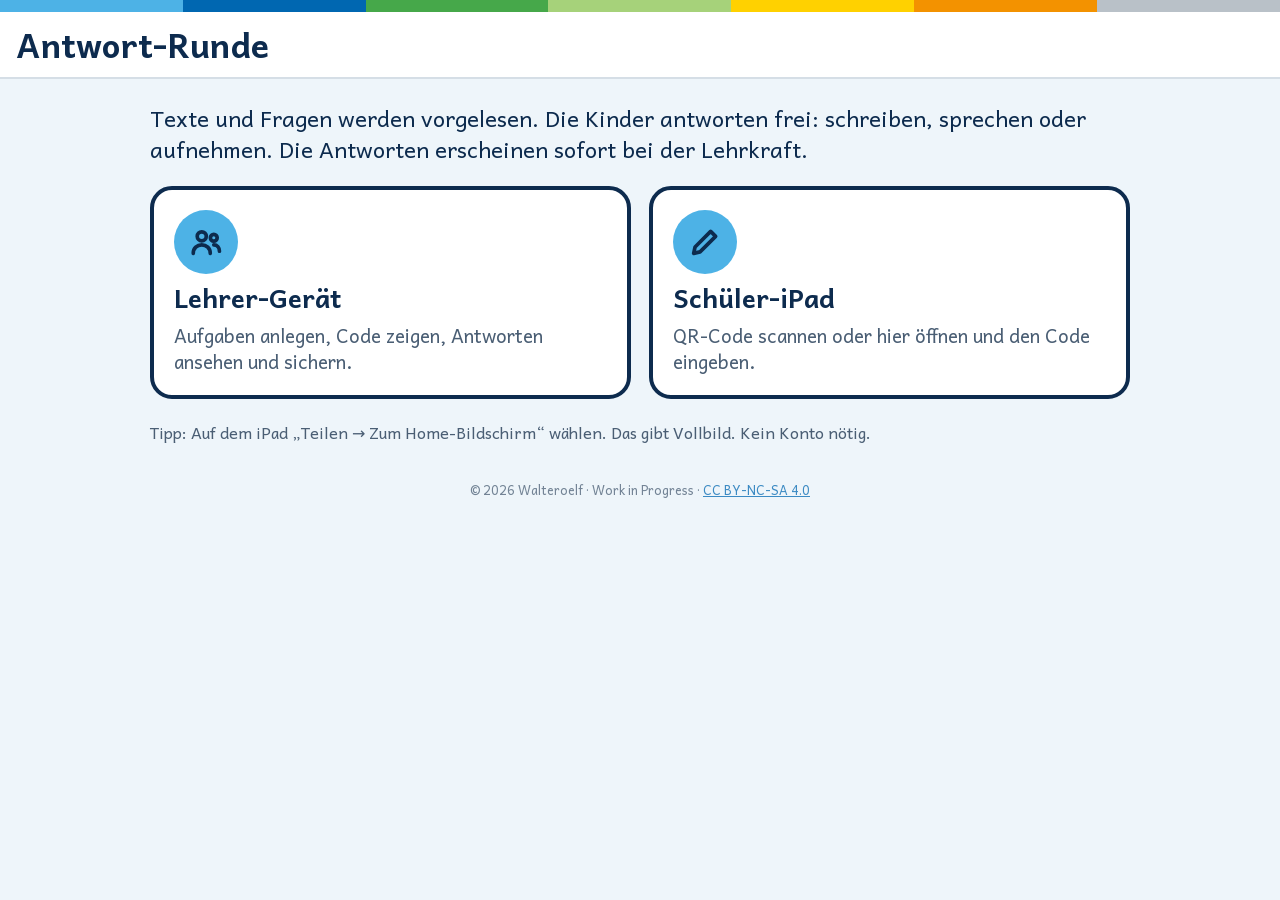
==== commit fb286de3: "Dunkelmodus in Mittelblau (design.css Version 3) Co-Authored-By: Claude Sonnet 5.5 <noreply@anthropi" ====
--- a/index.html
+++ b/index.html
@@ -7,8 +7,8 @@
 <meta http-equiv="Content-Security-Policy" content="default-src 'self'; script-src 'self'; style-src 'self' 'unsafe-inline'; img-src 'self' data: blob:; media-src 'self' blob:; font-src 'self'; connect-src 'self' https://0.peerjs.com wss://0.peerjs.com; object-src 'none'; base-uri 'none'; form-action 'none'">
 <meta name="referrer" content="no-referrer">
 <title>Antwort-Runde</title>
-<link rel="stylesheet" href="design.css?v=2">
-<link rel="stylesheet" href="css/style.css?v=16">
+<link rel="stylesheet" href="design.css?v=3">
+<link rel="stylesheet" href="css/style.css?v=17">
 </head>
 <body>
 <header class="markise"><div class="kopf"><h1 class="schild-titel">Antwort-Runde</h1></div></header>
--- a/design.css
+++ b/design.css
@@ -3,7 +3,7 @@
    Farben angelehnt an Olympia München 1972 (Otl Aicher):
    sieben Farben plus Weiß, kein Rot, kein Schwarz. Regeln: DESIGN.md
    Diese Datei ist in allen Apps gleich. App-eigenes gehört in style.css.
-   Version 2 (Fachfarben, App-Akzent)
+   Version 3 (Dunkelmodus in Mittelblau)
    ========================================================================== */
 
 :root {
@@ -29,6 +29,8 @@
   /* dunklere Töne für farbige Schrift auf Weiß */
   --gruen-text:  #1E6B2A;
   --orange-text: #9A4F00;
+  --gruen-schrift: var(--gruen-text);    /* im Dunkelmodus heller */
+  --orange-schrift: var(--orange-text);
 
   /* Rollen (wechseln im Dunkelmodus) */
   --hg:          #EEF5FA;  /* Seitenhintergrund */
@@ -66,16 +68,18 @@
 
 @media (prefers-color-scheme: dark) {
   :root {
-    --hg:          #0B1A2C;
-    --karte:       #13263D;
-    --flaeche-2:   #1B3350;
-    --auswahl:     #18395A;
+    --hg:          #1D4F80;  /* Mittelblau, Text 7,4 : 1 */
+    --karte:       #23598D;
+    --flaeche-2:   #2A6498;
+    --auswahl:     #2F6CA3;
     --text:        #E8F1F8;
-    --leise:       #A9BCCF;
-    --linie:       #24405F;
-    --rand:        #6F86A0;
-    --akzent-text: var(--hellblau);
-    --hinweis-text: var(--orange);
+    --leise:       #D6E7F5;
+    --linie:       #3A80BC;
+    --rand:        #B4D2EC;
+    --akzent-text: #B5E2FC;  /* Hellblau, aufgehellt, damit Schrift auf Mittelblau 4,5 : 1 erreicht */
+    --hinweis-text: #FFC266; /* Orange, aufgehellt */
+    --gruen-schrift: #BFE39A;
+    --orange-schrift: #FFC266;
   }
 }
 
--- a/css/style.css
+++ b/css/style.css
@@ -1,23 +1,22 @@
 /* Antwort-Runde: gemeinsames Design der Unterrichts-Apps (Olympia 72, Otl Aicher).
    Farben, Schrift und Grundregeln aus design.css, Regeln in DESIGN.md.
    Auf jeder Farbfläche steht Dunkelblau, keine weiße Schrift, kein Rot, kein Schwarz, flach ohne Schatten.
-   Die Markise bleibt als Erkennungszeichen, jetzt in Hellblau. Hier stehen nur die Namen, die diese App zusätzlich nutzt. */
+   Kopfzeile mit Farbband wie in den anderen Apps. Hier stehen nur die Namen, die diese App zusätzlich nutzt. */
 @font-face { font-family: "Andika"; font-weight: 400; font-display: swap; src: url("../schriften/andika-400.woff2") format("woff2"); }
 @font-face { font-family: "Andika"; font-weight: 700; font-display: swap; src: url("../schriften/andika-700.woff2") format("woff2"); }
 
 :root {
   --himmel: var(--hg); --tresen: var(--karte); --flaeche: var(--flaeche-2);
   --holz: var(--text); --holz-hell: var(--leise);
-  --markise: var(--hellblau);
   --senf: var(--hellblau); --auf-senf: var(--dunkelblau);
-  --gut: var(--gruen); --gut-text: var(--gruen-text); --gut-hell: #E3F2E3;
+  --gut: var(--gruen); --gut-text: var(--gruen-schrift); --gut-hell: #E3F2E3;
   --hm: var(--hinweis-text); --hm-hell: #FDEFD9;
   --bad: var(--hinweis-text); /* Fehler zeigt Orange, kein Rot */
   --anzeige: var(--schrift); /* Überschriften auch in Andika */
 }
 @media (prefers-color-scheme: dark) {
   :root:not([data-theme="light"]) {
-    --gut-text: var(--hellgruen); --gut-hell: #17331F; --hm-hell: #3A2914;
+    --gut-hell: var(--flaeche-2); --hm-hell: var(--flaeche-2);
   }
 }
 
@@ -39,26 +38,23 @@
 svg.ic { width: 1.25em; height: 1.25em; flex: none; fill: none; stroke: currentColor; stroke-width: 2.6; stroke-linecap: round; stroke-linejoin: round; vertical-align: -.2em; }
 svg.ic .f { fill: currentColor; stroke: none; }
 
-/* ---------- Markise und Kopf ---------- */
+/* ---------- Kopfzeile mit Farbband (wie die anderen Apps) ----------
+   Die Klasse heißt aus alter Zeit noch .markise. */
 .markise {
   margin-left: calc(-1 * max(16px, env(safe-area-inset-left, 0px)));
   margin-right: calc(-1 * max(16px, env(safe-area-inset-right, 0px)));
   padding-top: env(safe-area-inset-top, 0px);
-  background: repeating-linear-gradient(90deg, var(--markise) 0 56px, var(--weiss) 56px 112px);
-  position: relative;
-}
-.markise::after {
-  content: ""; position: absolute; left: 0; right: 0; bottom: -18px; height: 18px;
-  background: radial-gradient(circle at 28px 0, var(--markise) 27px, transparent 28px) 0 0 / 112px 18px repeat-x,
-              radial-gradient(circle at 84px 0, var(--weiss) 27px, transparent 28px) 0 0 / 112px 18px repeat-x;
+  background: var(--karte); border-bottom: var(--rand-breite) solid var(--linie);
+}
+.markise::before {
+  content: ""; display: block; height: 12px;
+  background: linear-gradient(90deg,
+    var(--hellblau) 0 14.28%, var(--blau) 0 28.57%, var(--gruen) 0 42.85%, var(--hellgruen) 0 57.14%,
+    var(--gelb) 0 71.42%, var(--orange) 0 85.71%, var(--silber) 0);
 }
 .kopf { display: flex; align-items: center; gap: 10px; flex-wrap: wrap; padding: 12px max(16px, env(safe-area-inset-right, 0px)) 12px max(16px, env(safe-area-inset-left, 0px)); }
 .kopf .platz { flex: 1; }
-.schild-titel {
-  font-weight: 700; font-size: clamp(22px, 4.5vw, 34px); letter-spacing: .02em;
-  background: var(--tresen); color: var(--holz); border: 4px solid var(--holz); border-radius: 14px;
-  padding: 0 16px; margin: 0;
-}
+.schild-titel { font-weight: 700; font-size: clamp(22px, 4.5vw, 34px); color: var(--text); margin: 0; }
 .rundknopf {
   width: 54px; height: 54px; border-radius: 50%; border: 3px solid var(--holz);
   background: var(--tresen); display: grid; place-items: center; padding: 0;
@@ -66,7 +62,7 @@
 .rundknopf svg.ic { width: 28px; height: 28px; }
 .rundknopf:active, .mittelknopf:active { transform: translateY(2px); }
 
-main { max-width: 980px; margin: 40px auto 0; display: grid; gap: 22px; }
+main { max-width: 980px; margin: 24px auto 0; display: grid; gap: 22px; }
 
 /* ---------- Knöpfe ---------- */
 .mittelknopf {
@@ -103,7 +99,7 @@
 textarea { width: 100%; resize: vertical; min-height: 96px; line-height: 1.4; }
 label.feld { display: grid; gap: 4px; font-size: 16px; color: var(--holz-hell); font-weight: 700; }
 .schalter { display: flex; align-items: center; gap: 12px; min-height: 48px; }
-.schalter input { width: 28px; height: 28px; min-height: 0; accent-color: var(--markise); }
+.schalter input { width: 28px; height: 28px; min-height: 0; accent-color: var(--hellblau); }
 .seg { display: inline-flex; border: 3px solid var(--holz); border-radius: 14px; overflow: hidden; background: var(--tresen); }
 .seg button { border: 0; background: transparent; padding: 8px 16px; font-weight: 700; min-height: 46px; }
 .seg button.an { background: var(--senf); color: var(--auf-senf); }
@@ -210,7 +206,7 @@
 .kachel h2 { font-size: 26px; }
 
 /* ---------- Schüler ---------- */
-.kind { max-width: 780px; margin: 40px auto 0; display: grid; gap: 20px; }
+.kind { max-width: 780px; margin: 24px auto 0; display: grid; gap: 20px; }
 .kind .kopf { padding-top: 8px; padding-bottom: 8px; }
 .name-schild { background: var(--weiss); color: var(--dunkelblau); border: 3px solid var(--holz); border-radius: 8px; padding: 2px 14px; font-weight: 700; font-size: 17px; }
 .fortschritt { display: flex; align-items: center; gap: 12px; flex-wrap: wrap; justify-content: space-between; font-size: 18px; }
@@ -246,7 +242,7 @@
 .kidpage .markise { flex: none; }
 .kidpage .kopf { padding-top: 6px; padding-bottom: 6px; }
 .kidpage .schild-titel { font-size: clamp(20px, 3.6vw, 28px); }
-.kidpage .kind { flex: 1; min-height: 0; width: 100%; margin: 26px auto 0; gap: 10px; display: flex; flex-direction: column; padding-bottom: max(12px, env(safe-area-inset-bottom, 0px)); }
+.kidpage .kind { flex: 1; min-height: 0; width: 100%; margin: 16px auto 0; gap: 10px; display: flex; flex-direction: column; padding-bottom: max(12px, env(safe-area-inset-bottom, 0px)); }
 .kidpage .kind > .warten { margin: auto; }
 .kidpage .fortschritt { flex: none; flex-wrap: nowrap; justify-content: flex-start; gap: 10px; font-size: 17px; }
 .kidpage .fortschritt .grow { flex: 1; min-width: 0; }
@@ -285,4 +281,4 @@
 .vorschau-bild { max-width: 100%; max-height: 220px; width: auto; border-radius: 12px; border: 3px solid var(--linie); justify-self: start; }
 .antwort img.foto { max-width: min(100%, 320px); max-height: 240px; border-radius: 12px; border: 3px solid var(--linie); cursor: zoom-in; justify-self: start; }
 .antwort .zeit { margin-left: auto; }
-@media (max-height: 640px) { .kidpage .kind { margin-top: 22px; } .kind .grossknopf { min-height: 50px; } }
+@media (max-height: 640px) { .kidpage .kind { margin-top: 12px; } .kind .grossknopf { min-height: 50px; } }
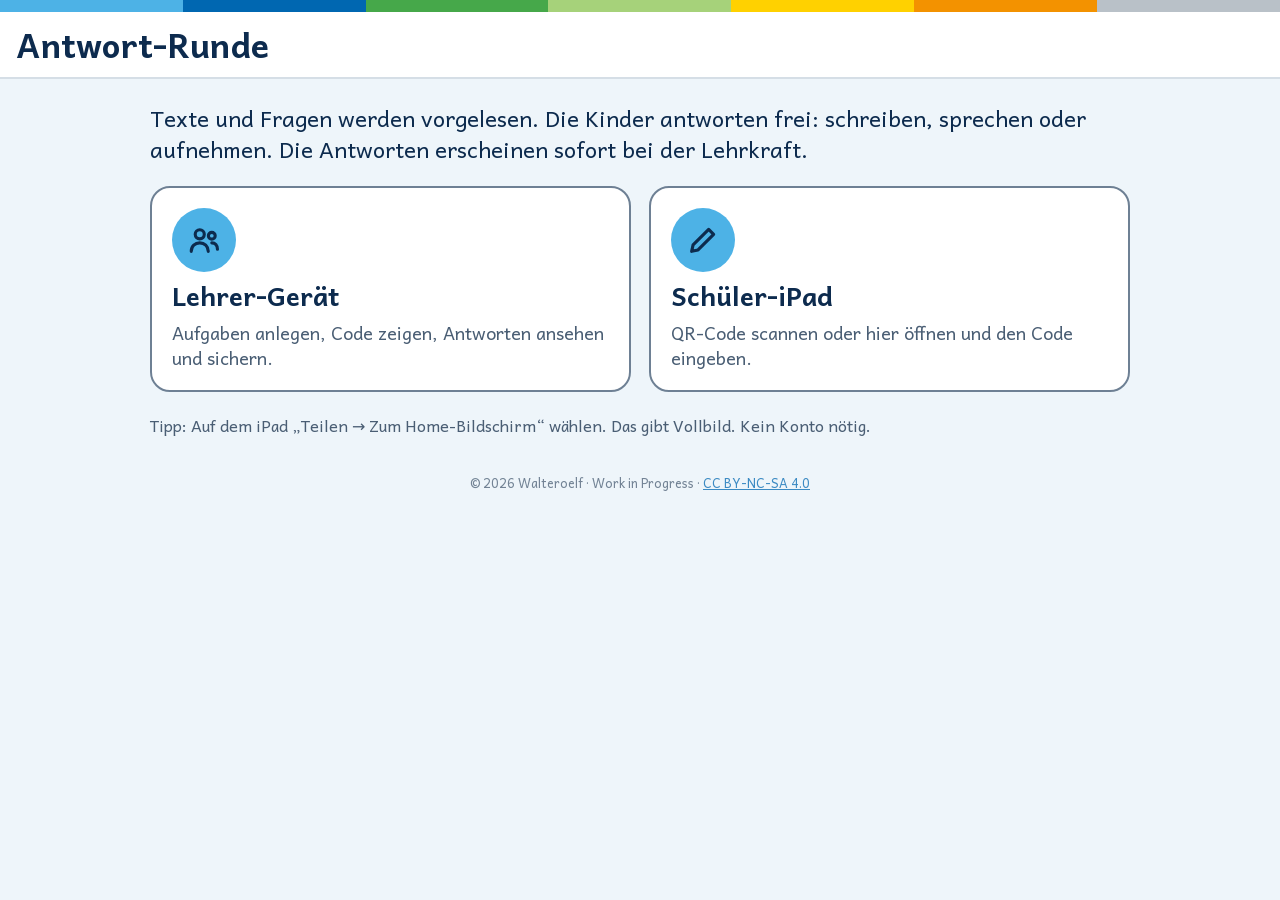
==== commit 33065c05: "App an DESIGN.md angleichen: Ränder, Rundung und Knopfhöhen aus design.css, Symbole mit .symbol, Her" ====
--- a/index.html
+++ b/index.html
@@ -8,7 +8,7 @@
 <meta name="referrer" content="no-referrer">
 <title>Antwort-Runde</title>
 <link rel="stylesheet" href="design.css?v=3">
-<link rel="stylesheet" href="css/style.css?v=17">
+<link rel="stylesheet" href="css/style.css?v=18">
 </head>
 <body>
 <header class="markise"><div class="kopf"><h1 class="schild-titel">Antwort-Runde</h1></div></header>
@@ -21,6 +21,6 @@
   <p class="muted klein" style="margin:0">Tipp: Auf dem iPad „Teilen → Zum Home-Bildschirm“ wählen. Das gibt Vollbild. Kein Konto nötig.</p>
   <p class="muted klein" style="margin:16px 0 0;font-size:.8rem;opacity:.75;text-align:center;line-height:1.4">© 2026 Walteroelf · Work in Progress · <a href="https://github.com/Walteroelf/Antwort-Runde/blob/main/LICENSE.md" target="_blank" rel="noopener">CC BY-NC-SA 4.0</a></p>
 </main>
-<script src="js/common.js?v=16"></script>
+<script src="js/common.js?v=18"></script>
 </body>
 </html>
--- a/css/style.css
+++ b/css/style.css
@@ -9,8 +9,8 @@
   --himmel: var(--hg); --tresen: var(--karte); --flaeche: var(--flaeche-2);
   --holz: var(--text); --holz-hell: var(--leise);
   --senf: var(--hellblau); --auf-senf: var(--dunkelblau);
-  --gut: var(--gruen); --gut-text: var(--gruen-schrift); --gut-hell: #E3F2E3;
-  --hm: var(--hinweis-text); --hm-hell: #FDEFD9;
+  --gut: var(--gruen); --gut-text: var(--gruen-schrift); --gut-hell: color-mix(in srgb, var(--gruen) 16%, var(--karte));
+  --hm: var(--hinweis-text); --hm-hell: color-mix(in srgb, var(--orange) 16%, var(--karte));
   --bad: var(--hinweis-text); /* Fehler zeigt Orange, kein Rot */
   --anzeige: var(--schrift); /* Überschriften auch in Andika */
 }
@@ -24,7 +24,7 @@
 html, body { margin: 0; }
 body {
   background: var(--himmel); color: var(--holz);
-  font-family: var(--schrift); font-size: 19px; line-height: 1.4;
+  font-family: var(--schrift); font-size: var(--gr-1); line-height: 1.4;
   padding-left: max(16px, env(safe-area-inset-left, 0px));
   padding-right: max(16px, env(safe-area-inset-right, 0px));
   padding-bottom: 48px;
@@ -35,8 +35,8 @@
 /* Fokus-Rahmen kommt aus design.css (Gelb innen, Dunkelblau außen) */
 .muted { color: var(--holz-hell); }
 .klein { font-size: 16px; }
-svg.ic { width: 1.25em; height: 1.25em; flex: none; fill: none; stroke: currentColor; stroke-width: 2.6; stroke-linecap: round; stroke-linejoin: round; vertical-align: -.2em; }
-svg.ic .f { fill: currentColor; stroke: none; }
+/* Symbole: Grundform kommt aus design.css (.symbol). Hier nur die gefüllten Teile. */
+svg.symbol .f { fill: currentColor; stroke: none; }
 
 /* ---------- Kopfzeile mit Farbband (wie die anderen Apps) ----------
    Die Klasse heißt aus alter Zeit noch .markise. */
@@ -56,10 +56,10 @@
 .kopf .platz { flex: 1; }
 .schild-titel { font-weight: 700; font-size: clamp(22px, 4.5vw, 34px); color: var(--text); margin: 0; }
 .rundknopf {
-  width: 54px; height: 54px; border-radius: 50%; border: 3px solid var(--holz);
+  width: 54px; height: 54px; border-radius: 50%; border: var(--rand-breite) solid var(--rand);
   background: var(--tresen); display: grid; place-items: center; padding: 0;
 }
-.rundknopf svg.ic { width: 28px; height: 28px; }
+.rundknopf svg.symbol { width: 28px; height: 28px; }
 .rundknopf:active, .mittelknopf:active { transform: translateY(2px); }
 
 main { max-width: 980px; margin: 24px auto 0; display: grid; gap: 22px; }
@@ -67,21 +67,21 @@
 /* ---------- Knöpfe ---------- */
 .mittelknopf {
   display: inline-flex; align-items: center; justify-content: center; gap: 8px;
-  border: 3px solid var(--holz); background: var(--tresen); border-radius: 14px; padding: 8px 16px;
+  border: var(--rand-breite) solid var(--rand); background: var(--tresen); border-radius: var(--rundung); padding: 8px 16px;
   font-weight: 700; font-size: 17px; min-height: 48px; 
 }
-.mittelknopf.primaer { background: var(--senf); color: var(--auf-senf); }
+.mittelknopf.primaer { background: var(--app-akzent); color: var(--dunkelblau); border-color: transparent; min-height: var(--knopf-hoehe); }
 .mittelknopf.warnung { border-color: var(--bad); color: var(--bad); }
-.mittelknopf.klein { min-height: 40px; padding: 4px 12px; font-size: 16px; border-radius: 12px; }
+.mittelknopf.klein { min-height: 48px; padding: 4px 12px; font-size: 16px; border-radius: var(--rundung); }
 .mittelknopf:disabled { opacity: .4; }
 .grossknopf {
   display: flex; align-items: center; justify-content: center; gap: 14px; width: 100%;
-  min-height: 76px; padding: 12px 24px; border-radius: 20px; border: 4px solid var(--holz);
-  background: var(--senf); color: var(--auf-senf); font-family: var(--anzeige); font-weight: 700; font-size: 26px; text-align: center;
-}
-.grossknopf svg.ic { width: 38px; height: 38px; }
+  min-height: 64px; padding: 12px 24px; border-radius: var(--rundung-gross); border: var(--rand-breite) solid var(--rand);
+  background: var(--app-akzent); color: var(--dunkelblau); font-family: var(--anzeige); font-weight: 700; font-size: 26px; text-align: center;
+}
+.grossknopf svg.symbol { width: 38px; height: 38px; }
 .grossknopf:active { transform: translateY(4px); }
-.grossknopf.weiter { background: var(--gut); color: var(--dunkelblau); border-color: var(--gut); }
+.grossknopf.weiter { background: var(--gruen); color: var(--dunkelblau); border-color: transparent; }
 .grossknopf.leise { background: var(--tresen); color: var(--holz); font-size: 21px; min-height: 64px; }
 .grossknopf.aufnahme { background: var(--orange); border-color: var(--orange); color: var(--dunkelblau); animation: puls 1.2s infinite; }
 .grossknopf:disabled { opacity: .5; transform: none; }
@@ -93,27 +93,27 @@
 
 /* ---------- Felder ---------- */
 input, select, textarea {
-  font: inherit; font-weight: 400; background: var(--tresen); color: var(--holz); border: 3px solid var(--holz-hell); border-radius: 12px; padding: 10px 12px; max-width: 100%;
+  font: inherit; font-weight: 400; background: var(--tresen); color: var(--holz); border: var(--rand-breite) solid var(--rand); border-radius: var(--rundung); padding: 10px 12px; max-width: 100%;
 }
 input, select { min-height: 48px; }
 textarea { width: 100%; resize: vertical; min-height: 96px; line-height: 1.4; }
-label.feld { display: grid; gap: 4px; font-size: 16px; color: var(--holz-hell); font-weight: 700; }
+label.feld { display: grid; gap: 4px; font-size: 16px; color: var(--holz-hell); }
 .schalter { display: flex; align-items: center; gap: 12px; min-height: 48px; }
 .schalter input { width: 28px; height: 28px; min-height: 0; accent-color: var(--hellblau); }
-.seg { display: inline-flex; border: 3px solid var(--holz); border-radius: 14px; overflow: hidden; background: var(--tresen); }
-.seg button { border: 0; background: transparent; padding: 8px 16px; font-weight: 700; min-height: 46px; }
-.seg button.an { background: var(--senf); color: var(--auf-senf); }
+.seg { display: inline-flex; border: var(--rand-breite) solid var(--rand); border-radius: var(--rundung); overflow: hidden; background: var(--tresen); }
+.seg button { border: 0; background: transparent; padding: 8px 16px; font-weight: 700; min-height: 48px; }
+.seg button.an { background: var(--app-akzent); color: var(--dunkelblau); }
 
 /* ---------- Karten ---------- */
-.tresen { background: var(--tresen); border: 4px solid var(--holz); border-radius: 22px; padding: 18px; display: grid; gap: 14px; }
-.schritt { background: var(--tresen); border: 3px solid var(--linie); border-radius: 20px; padding: 16px; display: grid; gap: 12px; }
+.tresen { background: var(--tresen); border: var(--rand-breite) solid var(--rand); border-radius: var(--rundung-gross); padding: 18px; display: grid; gap: 14px; }
+.schritt { background: var(--tresen); border: var(--rand-breite) solid var(--linie); border-radius: var(--rundung-gross); padding: 16px; display: grid; gap: 12px; }
 .abschnitt-kopf { display: flex; align-items: center; gap: 10px; flex-wrap: wrap; }
 .abschnitt-kopf h2 { font-size: 24px; flex: 1; min-width: 0; }
 .nr {
-  flex: none; width: 40px; height: 40px; border-radius: 50%; background: var(--senf); color: var(--auf-senf);
+  flex: none; width: 40px; height: 40px; border-radius: 50%; background: var(--senf); color: var(--dunkelblau);
   display: grid; place-items: center; font-family: var(--anzeige); font-weight: 700; font-size: 21px;
 }
-.marke { display: inline-block; padding: 1px 10px; border-radius: 99px; background: var(--flaeche); font-size: 15px; font-weight: 700; white-space: nowrap; }
+.marke { display: inline-block; padding: 1px 10px; border-radius: 99px; background: var(--flaeche); font-size: 15px; white-space: nowrap; }
 .marke.gut { background: var(--gut-hell); color: var(--gut-text); }
 .dot { display: inline-block; flex: none; width: 12px; height: 12px; border-radius: 50%; background: var(--holz-hell); }
 .dot.ok { background: var(--gut); } .dot.warn { background: var(--orange); } .dot.bad { background: var(--bad); }
@@ -125,120 +125,122 @@
 .reiter { display: grid; grid-template-columns: repeat(3, 1fr); gap: 10px; }
 .reiter button {
   display: flex; align-items: center; justify-content: center; gap: 10px; min-height: 60px; padding: 6px 10px;
-  border: 3px solid var(--holz); border-radius: 16px; background: var(--tresen); font-family: var(--anzeige); font-weight: 700; font-size: 20px; 
+  border: var(--rand-breite) solid var(--rand); border-radius: var(--rundung); background: var(--tresen); font-family: var(--anzeige); font-weight: 700; font-size: 20px; 
 }
 .reiter button .nr { width: 32px; height: 32px; font-size: 17px; background: var(--flaeche); color: var(--text); }
-.reiter button.an { background: var(--senf); color: var(--auf-senf); }
+.reiter button.an { background: var(--senf); color: var(--dunkelblau); }
 .reiter button.an .nr { background: var(--weiss); color: var(--dunkelblau); }
 .reiter button:active { transform: translateY(3px); }
 @media (max-width: 560px) { .reiter button { font-size: 16px; flex-direction: column; gap: 2px; min-height: 66px; } }
 
 /* ---------- Aufgabenliste (Lehrer) ---------- */
 .liste { display: grid; gap: 10px; }
-.zeile { background: var(--tresen); border: 3px solid var(--linie); border-radius: 18px; overflow: hidden; }
+.zeile { background: var(--tresen); border: var(--rand-breite) solid var(--linie); border-radius: var(--rundung); overflow: hidden; }
 .zeile.offen { border-color: var(--holz); }
 .zeile > .kopfzeile { display: flex; align-items: center; gap: 12px; width: 100%; padding: 12px 14px; background: none; border: 0; text-align: left; min-height: 66px; }
-.zeile .vorschau { flex: 1; min-width: 0; overflow: hidden; text-overflow: ellipsis; white-space: nowrap; font-weight: 700; }
-.zeile .vorschau.leer { font-weight: 400; }
+.zeile .vorschau { flex: 1; min-width: 0; overflow: hidden; text-overflow: ellipsis; white-space: nowrap; }
 .zeile .dreh { transition: transform .15s; }
 .zeile.offen .dreh { transform: rotate(180deg); }
-.zeile .inhalt { padding: 4px 14px 16px; display: grid; gap: 12px; border-top: 3px solid var(--linie); padding-top: 14px; }
-.stimme { display: grid; gap: 8px; padding: 12px; border-radius: 14px; background: var(--flaeche); }
+.zeile .inhalt { padding: 4px 14px 16px; display: grid; gap: 12px; border-top: var(--rand-breite) solid var(--linie); padding-top: 14px; }
+.stimme { display: grid; gap: 8px; padding: 12px; border-radius: var(--rundung); background: var(--flaeche); }
 .stimme audio { width: 100%; max-width: 420px; height: 40px; }
 
 /* ---------- Durchführen (Lehrer) ---------- */
 .nummern { display: flex; gap: 8px; flex-wrap: wrap; }
 .nummern button {
-  width: 52px; height: 52px; border-radius: 50%; border: 3px solid var(--holz-hell); background: var(--tresen);
+  width: 52px; height: 52px; border-radius: 50%; border: var(--rand-breite) solid var(--rand); background: var(--tresen);
   font-family: var(--anzeige); font-weight: 700; font-size: 20px; position: relative; padding: 0;
 }
-.nummern button.zeigt { border-color: var(--holz); background: var(--senf); color: var(--auf-senf); }
+.nummern button.zeigt { border-color: var(--holz); background: var(--senf); color: var(--dunkelblau); }
 .nummern button.frei { border-color: var(--gut); }
 .nummern button.frei::after { content: ""; position: absolute; right: -2px; top: -2px; width: 14px; height: 14px; border-radius: 50%; background: var(--gut); border: 2px solid var(--tresen); }
 .aufgabe-ansicht { display: grid; gap: 6px; }
 .aufgabe-ansicht .t { margin: 0; white-space: pre-wrap; }
-.aufgabe-ansicht .q { margin: 0; font-family: var(--anzeige); font-weight: 700; font-size: 24px; line-height: 1.3; white-space: pre-wrap; }
-.status-zeile { display: flex; align-items: center; gap: 10px; flex-wrap: wrap; font-weight: 700; }
+.aufgabe-ansicht .q { margin: 0; font-family: var(--anzeige); font-size: 24px; line-height: 1.3; white-space: pre-wrap; }
+.status-zeile { display: flex; align-items: center; gap: 10px; flex-wrap: wrap; }
 .chips { display: flex; flex-wrap: wrap; gap: 6px; }
 .chip { display: inline-flex; align-items: center; gap: 6px; padding: 2px 12px 2px 8px; border-radius: 99px; background: var(--flaeche); font-size: 16px; }
 .chip i { width: 12px; height: 12px; border-radius: 50%; display: block; }
 
-.antwort { border: 3px solid var(--linie); border-radius: 16px; padding: 12px 14px; display: grid; gap: 6px; background: var(--tresen); }
-.antwort .wer { display: flex; align-items: center; gap: 8px; flex-wrap: wrap; font-weight: 700; }
+.antwort { border: var(--rand-breite) solid var(--linie); border-radius: var(--rundung); padding: 12px 14px; display: grid; gap: 6px; background: var(--tresen); }
+.antwort .wer { display: flex; align-items: center; gap: 8px; flex-wrap: wrap; }
 .antwort .wer i { width: 14px; height: 14px; border-radius: 50%; display: block; }
-.antwort .zeit { font-weight: 400; color: var(--holz-hell); font-size: 15px; }
+.antwort .zeit { color: var(--holz-hell); font-size: 15px; }
 .antwort .text { white-space: pre-wrap; font-size: 21px; margin: 0; }
 .antwort audio { width: 100%; max-width: 440px; height: 40px; }
 .antwort.neu { animation: huepfen .6s ease-out; }
 @keyframes huepfen { 0% { transform: scale(.96); background: var(--hm-hell); } 100% { transform: scale(1); } }
 
 /* ---------- Dialoge ---------- */
-dialog { border: 4px solid var(--holz); border-radius: 22px; background: var(--tresen); color: var(--holz); width: min(640px, calc(100vw - 24px)); max-height: calc(100dvh - 24px); padding: 0; }
-dialog::backdrop { background: rgba(10, 20, 35, .55); }
-.dialog-kopf { position: sticky; top: 0; z-index: 2; display: flex; align-items: center; gap: 12px; background: var(--tresen); border-bottom: 3px solid var(--linie); padding: 12px 16px; }
+dialog { border: var(--rand-breite) solid var(--rand); border-radius: var(--rundung-gross); background: var(--tresen); color: var(--holz); width: min(640px, calc(100vw - 24px)); max-height: calc(100dvh - 24px); padding: 0; }
+dialog::backdrop { background: rgba(13, 43, 78, .6); }
+.dialog-kopf { position: sticky; top: 0; z-index: 2; display: flex; align-items: center; gap: 12px; background: var(--tresen); border-bottom: var(--rand-breite) solid var(--linie); padding: 12px 16px; }
 .dialog-kopf h2 { flex: 1; font-size: 24px; }
 .dialog-inhalt { padding: 16px; display: grid; gap: 16px; }
 .qr-gross { display: grid; justify-items: center; gap: 12px; text-align: center; }
-.qr-gross canvas { width: min(300px, 70vw); height: auto; aspect-ratio: 1; border: 3px solid var(--holz); border-radius: 12px; image-rendering: pixelated; }
+.qr-gross canvas { width: min(300px, 70vw); height: auto; aspect-ratio: 1; border: var(--rand-breite) solid var(--rand); border-radius: var(--rundung); image-rendering: pixelated; }
 .code-gross { font-family: var(--anzeige); font-weight: 700; font-size: clamp(48px, 14vw, 84px); letter-spacing: .14em; line-height: 1; padding-left: .14em; }
 .kind-zeile { display: flex; align-items: center; gap: 10px; flex-wrap: wrap; }
-.kind-zeile select { flex: 1 1 100%; min-height: 40px; font-size: 15px; }
-.kind-zeile .n { flex: 1; min-width: 0; font-weight: 700; }
+.kind-zeile select { flex: 1 1 100%; min-height: 48px; font-size: 15px; }
+.kind-zeile .n { flex: 1; min-width: 0; }
 .kind-zeile input { width: 180px; }
 @media (max-width: 520px) { .kind-zeile { flex-wrap: wrap; } .kind-zeile input { width: 100%; } }
 
-.hinweis { display: flex; gap: 10px; align-items: flex-start; padding: 10px 12px; border-radius: 14px; border: 3px solid var(--gut); background: var(--gut-hell); font-size: 16px; line-height: 1.35; }
-.hinweis svg.ic { width: 26px; height: 26px; margin-top: 1px; }
+.hinweis { display: flex; gap: 10px; align-items: flex-start; padding: 10px 12px; border-radius: var(--rundung); border: var(--rand-breite) solid var(--gut); background: var(--gut-hell); font-size: 16px; line-height: 1.35; }
+.hinweis svg.symbol { width: 26px; height: 26px; margin-top: 1px; }
 .hinweis > span:first-child { flex: none; display: inline-flex; }
 .hinweis.warn { border-color: var(--hm); background: var(--hm-hell); }
-.hinweis b { font-weight: 700; }
+/* Hervorhebung durch Farbe statt Fettschrift (DESIGN.md) */
+.hinweis b { font-weight: 400; color: var(--gut-text); }
+.hinweis.warn b { color: var(--hinweis-text); }
+.stimme > b { font-weight: 400; font-size: var(--gr-2); }
 h3.privat { display: flex; align-items: center; gap: 8px; margin-top: 8px; }
-h3.privat svg.ic { width: 28px; height: 28px; color: var(--gut); }
+h3.privat svg.symbol { width: 28px; height: 28px; color: var(--gut); }
 .dialog-inhalt h3 { font-size: 20px; }
 .feld > .hinweis, .feld > div > .hinweis { margin-top: 6px; }
 
 /* ---------- Startseite ---------- */
 .kacheln { display: grid; grid-template-columns: repeat(auto-fit, minmax(260px, 1fr)); gap: 18px; }
-.kachel { display: grid; gap: 8px; text-decoration: none; color: inherit; background: var(--tresen); border: 4px solid var(--holz); border-radius: 22px; padding: 20px; }
+.kachel { display: grid; gap: 8px; text-decoration: none; color: inherit; background: var(--tresen); border: var(--rand-breite) solid var(--rand); border-radius: var(--rundung-gross); padding: 20px; }
 .kachel:active { transform: translateY(4px); }
-.kachel .bild { width: 64px; height: 64px; border-radius: 50%; background: var(--senf); color: var(--auf-senf); display: grid; place-items: center; }
-.kachel .bild svg.ic { width: 34px; height: 34px; }
+.kachel .bild { width: 64px; height: 64px; border-radius: 50%; background: var(--senf); color: var(--dunkelblau); display: grid; place-items: center; }
+.kachel .bild svg.symbol { width: 34px; height: 34px; }
 .kachel h2 { font-size: 26px; }
 
 /* ---------- Schüler ---------- */
 .kind { max-width: 780px; margin: 24px auto 0; display: grid; gap: 20px; }
 .kind .kopf { padding-top: 8px; padding-bottom: 8px; }
-.name-schild { background: var(--weiss); color: var(--dunkelblau); border: 3px solid var(--holz); border-radius: 8px; padding: 2px 14px; font-weight: 700; font-size: 17px; }
+.name-schild { background: var(--weiss); color: var(--dunkelblau); border: var(--rand-breite) solid var(--rand); border-radius: var(--rundung); padding: 2px 14px; font-size: 17px; }
 .fortschritt { display: flex; align-items: center; gap: 12px; flex-wrap: wrap; justify-content: space-between; font-size: 18px; }
 .punkte { display: flex; gap: 6px; flex-wrap: wrap; }
-.punkt { width: 20px; height: 20px; border-radius: 50%; border: 3px solid var(--holz-hell); background: var(--tresen); }
+.punkt { width: 20px; height: 20px; border-radius: 50%; border: var(--rand-breite) solid var(--rand); background: var(--tresen); }
 .punkt.jetzt { border-color: var(--holz); background: var(--senf); }
 .punkt.fertig { border-color: var(--gut); background: var(--gut); }
 .aufgabe-karte .t { margin: 0; font-size: 24px; line-height: 1.5; white-space: pre-wrap; }
-.aufgabe-karte .q { margin: 0; font-family: var(--anzeige); font-weight: 700; font-size: clamp(26px, 5vw, 34px); line-height: 1.3; white-space: pre-wrap; text-wrap: balance; }
-.kind textarea { font-size: 24px; min-height: 160px; border-radius: 16px; border-color: var(--holz); }
+.aufgabe-karte .q { margin: 0; font-family: var(--anzeige); font-size: clamp(26px, 5vw, 34px); line-height: 1.3; white-space: pre-wrap; text-wrap: balance; }
+.kind textarea { font-size: 24px; min-height: 160px; border-radius: var(--rundung); border-color: var(--holz); }
 .aufnahme-box { display: grid; gap: 10px; }
 .aufnahme-box audio { width: 100%; }
-.meldung { border-radius: 18px; padding: 14px 16px; display: flex; gap: 12px; align-items: center; font-weight: 700; font-size: 20px; }
-.meldung.gut { background: var(--gut-hell); border: 3px solid var(--gut); }
-.meldung.warte { background: var(--hm-hell); border: 3px solid var(--hm); }
-.meldung svg.ic { width: 34px; height: 34px; flex: none; }
+.meldung { border-radius: var(--rundung); padding: 14px 16px; display: flex; gap: 12px; align-items: center; font-size: 20px; }
+.meldung.gut { background: var(--gut-hell); border: var(--rand-breite) solid var(--gut); }
+.meldung.warte { background: var(--hm-hell); border: var(--rand-breite) solid var(--hm); }
+.meldung svg.symbol { width: 34px; height: 34px; flex: none; }
 .warten { text-align: center; display: grid; gap: 14px; justify-items: center; padding: 40px 10px; }
-.warten .bild { width: 110px; height: 110px; border-radius: 50%; background: var(--senf); color: var(--auf-senf); display: grid; place-items: center; }
-.warten .bild svg.ic { width: 56px; height: 56px; }
+.warten .bild { width: 110px; height: 110px; border-radius: 50%; background: var(--senf); color: var(--dunkelblau); display: grid; place-items: center; }
+.warten .bild svg.symbol { width: 56px; height: 56px; }
 .warten h2 { font-size: clamp(30px, 6vw, 42px); }
-.namensschild { display: inline-block; background: var(--weiss); color: var(--dunkelblau); border: 4px solid var(--holz); border-radius: 10px; padding: 8px 24px; font-family: var(--anzeige); font-weight: 700; font-size: clamp(26px, 6vw, 38px); }
+.namensschild { display: inline-block; background: var(--weiss); color: var(--dunkelblau); border: var(--rand-breite) solid var(--rand); border-radius: var(--rundung); padding: 8px 24px; font-family: var(--anzeige); font-weight: 700; font-size: clamp(26px, 6vw, 38px); }
 .status {
   position: fixed; right: max(10px, env(safe-area-inset-right, 0px)); bottom: max(10px, env(safe-area-inset-bottom, 0px));
   background: var(--tresen); border: 2px solid var(--linie); border-radius: 99px; padding: 2px 12px; font-size: 14px; display: flex; gap: 8px; align-items: center; color: var(--holz-hell);
 }
 
-@media (max-width: 520px) { body { font-size: 18px; } .grossknopf { font-size: 22px; min-height: 70px; } }
+@media (max-width: 520px) { .grossknopf { font-size: 22px; min-height: 64px; } }
 @media (prefers-reduced-motion: reduce) { .antwort.neu, .grossknopf.aufnahme { animation: none; } }
 
 /* ---------- Schüler: alles auf einem Bildschirm, ohne Scrollen ---------- */
 body.kidpage { height: 100vh; height: 100dvh; display: flex; flex-direction: column; overflow: hidden; padding-bottom: 0; }
-.status-kopf { background: var(--tresen); border: 3px solid var(--holz); border-radius: 99px; padding: 0 12px; font-size: 15px; display: inline-flex; gap: 8px; align-items: center; min-height: 34px; }
+.status-kopf { background: var(--tresen); border: var(--rand-breite) solid var(--rand); border-radius: 99px; padding: 0 12px; font-size: 15px; display: inline-flex; gap: 8px; align-items: center; min-height: 34px; }
 .kidpage .markise { flex: none; }
 .kidpage .kopf { padding-top: 6px; padding-bottom: 6px; }
 .kidpage .schild-titel { font-size: clamp(20px, 3.6vw, 28px); }
@@ -246,7 +248,7 @@
 .kidpage .kind > .warten { margin: auto; }
 .kidpage .fortschritt { flex: none; flex-wrap: nowrap; justify-content: flex-start; gap: 10px; font-size: 17px; }
 .kidpage .fortschritt .grow { flex: 1; min-width: 0; }
-.rundknopf.klein { width: 44px; height: 44px; flex: none; }
+.rundknopf.klein { width: 48px; height: 48px; flex: none; }
 .rundknopf:disabled { opacity: .35; }
 .bildschirm { flex: 1; min-height: 0; display: grid; grid-template-columns: minmax(0, 1fr); grid-template-rows: minmax(0, 1fr) minmax(0, 1.25fr); gap: 12px; }
 .s-frage, .s-antwort { min-height: 0; display: flex; flex-direction: column; gap: 10px; }
@@ -254,8 +256,8 @@
 .aufgabe-karte .t { font-size: clamp(19px, 2.6vw, 24px); }
 .aufgabe-karte .q { font-size: clamp(22px, 3.4vw, 30px); }
 .s-antwort textarea { flex: 1; min-height: 70px; resize: none; font-size: clamp(19px, 2.8vw, 24px); }
-.kind .grossknopf { min-height: 58px; padding: 8px 16px; font-size: clamp(18px, 2.6vw, 22px); border-radius: 16px; gap: 10px; }
-.kind .grossknopf svg.ic { width: 28px; height: 28px; }
+.kind .grossknopf { min-height: var(--knopf-hoehe); padding: 8px 16px; font-size: clamp(18px, 2.6vw, 22px); border-radius: var(--rundung); gap: 10px; }
+.kind .grossknopf svg.symbol { width: 28px; height: 28px; }
 .werkzeuge { display: flex; gap: 10px; flex: none; flex-wrap: wrap; }
 .werkzeuge > * { flex: 1 1 150px; min-width: 0; }
 .aufnahme-box { display: flex; flex-wrap: wrap; gap: 8px; align-items: center; }
@@ -265,7 +267,7 @@
 .aufnahme-box.voll .grossknopf { min-height: 110px; }
 #sendSt { flex: none; min-height: 46px; display: flex; align-items: center; }
 #sendSt .meldung { width: 100%; padding: 6px 12px; font-size: 17px; border-width: 2px; }
-#sendSt .meldung svg.ic { width: 26px; height: 26px; }
+#sendSt .meldung svg.symbol { width: 26px; height: 26px; }
 .hinweis-klein { margin: 0; text-align: center; width: 100%; }
 /* Nur lesen: die Frage nutzt den ganzen Bildschirm */
 .bildschirm.nur-lesen { grid-template-columns: minmax(0, 1fr); grid-template-rows: minmax(0, 1fr); max-width: 760px; margin: 0 auto; width: 100%; }
@@ -276,9 +278,9 @@
   .bildschirm { grid-template-columns: minmax(0, 1fr) minmax(0, 1fr); grid-template-rows: minmax(0, 1fr); gap: 16px; }
 }
 .aufgabe-bild { min-height: 0; display: grid; justify-items: center; }
-.aufgabe-bild img { max-width: 100%; max-height: 38dvh; object-fit: contain; border-radius: 12px; }
-.foto-klein { height: 52px; width: auto; max-width: 90px; border-radius: 8px; border: 3px solid var(--holz); object-fit: cover; }
-.vorschau-bild { max-width: 100%; max-height: 220px; width: auto; border-radius: 12px; border: 3px solid var(--linie); justify-self: start; }
-.antwort img.foto { max-width: min(100%, 320px); max-height: 240px; border-radius: 12px; border: 3px solid var(--linie); cursor: zoom-in; justify-self: start; }
+.aufgabe-bild img { max-width: 100%; max-height: 38dvh; object-fit: contain; border-radius: var(--rundung); }
+.foto-klein { height: 52px; width: auto; max-width: 90px; border-radius: var(--rundung); border: var(--rand-breite) solid var(--rand); object-fit: cover; }
+.vorschau-bild { max-width: 100%; max-height: 220px; width: auto; border-radius: var(--rundung); border: var(--rand-breite) solid var(--linie); justify-self: start; }
+.antwort img.foto { max-width: min(100%, 320px); max-height: 240px; border-radius: var(--rundung); border: var(--rand-breite) solid var(--linie); cursor: zoom-in; justify-self: start; }
 .antwort .zeit { margin-left: auto; }
-@media (max-height: 640px) { .kidpage .kind { margin-top: 12px; } .kind .grossknopf { min-height: 50px; } }
+@media (max-height: 640px) { .kidpage .kind { margin-top: 12px; } }
